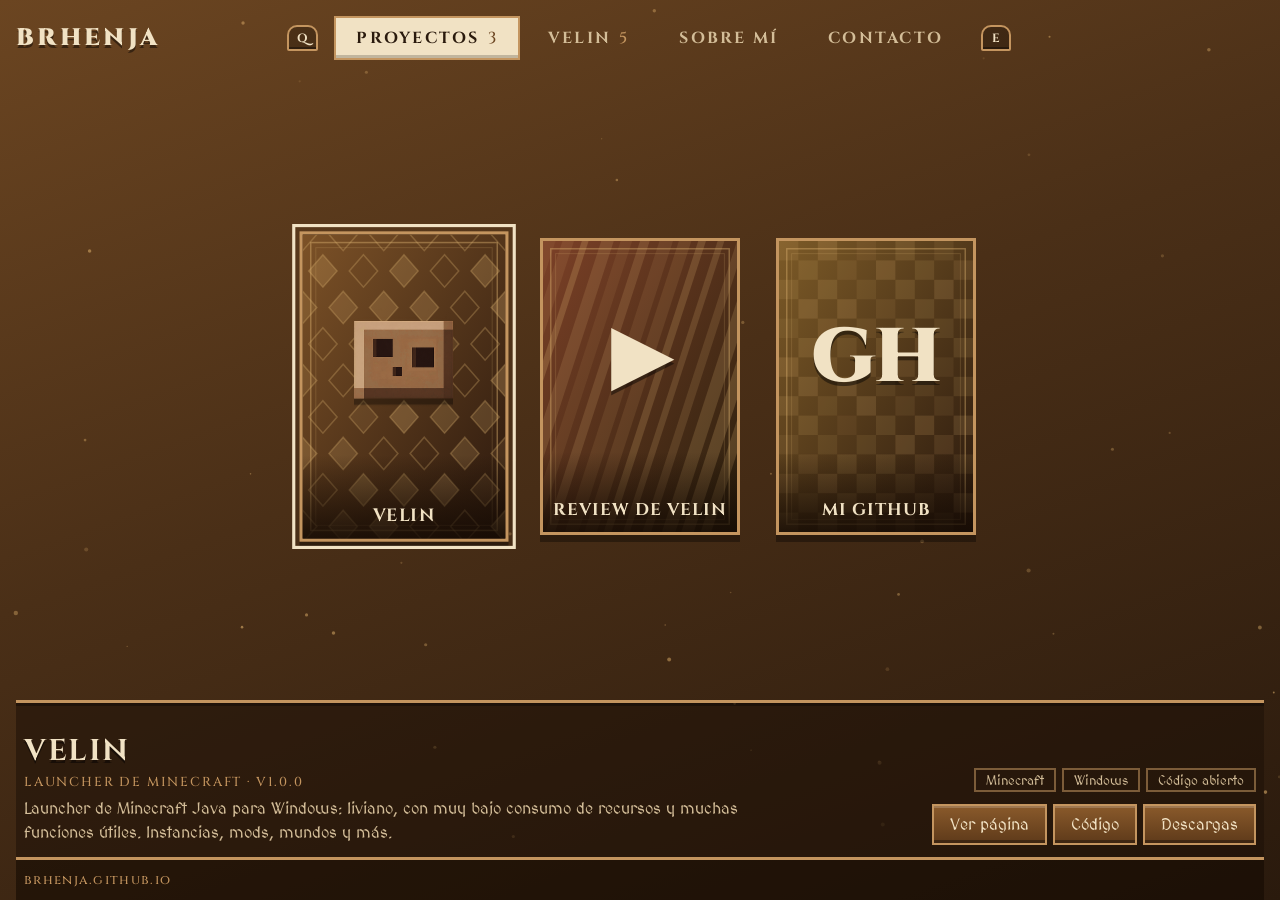
==== index.html @ 10979877 "Add files via upload" ====
<!DOCTYPE html>
<html lang="es">
<head>
<meta charset="UTF-8">
<meta name="viewport" content="width=device-width, initial-scale=1">
<title>Brhenja</title>
<meta name="description" content="Página de Brhenja, creador de Velin, un launcher de Minecraft para gestionar instancias, mods y mundos.">
<link rel="stylesheet" href="https://fonts.googleapis.com/css2?family=Cinzel:wght@500;700;900&family=MedievalSharp&display=swap">
<style>
/* Layout: launcher medieval. Categorías arriba, grilla de carátulas 2:3 al centro,
   franja de detalle del ítem elegido y barra de atajos abajo. Paleta marrón de Velin, un solo look. */
:root {
  --bg-dark: #2a1a0d;
  --bg-mid: #4a2f17;
  --bg-light: #6b4521;
  --tan: #c4955f;
  --cream: #f1e2c4;
  --dim: #d3bd98;
  --ink: rgba(30, 18, 8, .55);
  --display: "Cinzel", Georgia, serif;
  --body: "MedievalSharp", Georgia, serif;
  color-scheme: dark;
}
html, body { height: 100%; }
body {
  margin: 0; overflow: hidden;
  background: linear-gradient(160deg, var(--bg-light) 0%, var(--bg-mid) 45%, var(--bg-dark) 100%) fixed, var(--bg-dark);
  color: var(--cream); font: 17px/1.6 var(--body);
}
#dust { position: fixed; inset: 0; width: 100%; height: 100%; pointer-events: none; z-index: 0; }

#app {
  position: relative; z-index: 1; height: 100%;
  display: grid; grid-template-columns: minmax(0, 1fr); grid-template-rows: auto minmax(0, 1fr) auto auto;
  padding-left: max(16px, env(safe-area-inset-left, 0px));
  padding-right: max(16px, env(safe-area-inset-right, 0px));
}

/* ---------- Categorías ---------- */
.nav { display: flex; flex-wrap: wrap; align-items: center; gap: 8px 24px; padding-block: 12px; }
.brand { font: 900 24px/1 var(--display); letter-spacing: .14em; text-transform: uppercase; text-shadow: 0 3px 0 rgba(0, 0, 0, .45); white-space: nowrap; }
.center { flex: 1 1 auto; min-width: 0; display: flex; align-items: center; justify-content: center; gap: 12px; padding-right: 150px; }
.pills { display: flex; gap: 6px; overflow-x: auto; scrollbar-width: none; min-width: 0; padding: 4px; }
.pills::-webkit-scrollbar { display: none; }
.pill {
  appearance: none; border: 2px solid transparent; background: transparent; cursor: pointer; white-space: nowrap;
  font: 700 16px/1 var(--display); letter-spacing: .14em; text-transform: uppercase; color: var(--dim);
  padding: 12px 20px; transition: transform .12s ease-out, background .12s;
}
.pill .count { margin-left: 8px; color: var(--tan); font-weight: 500; }
.pill:hover { transform: scale(1.05); border-color: rgba(196, 149, 95, .5); }
.pill[aria-selected="true"] { background: var(--cream); color: var(--bg-dark); border-color: var(--tan); box-shadow: inset 0 -3px 0 rgba(0, 0, 0, .2); }
.pill[aria-selected="true"] .count { color: var(--bg-light); }
.pill:focus-visible { outline: 3px solid var(--cream); outline-offset: 2px; }

.keycap {
  display: inline-grid; place-items: center; min-width: 30px; height: 26px; padding: 0 8px;
  border: 2px solid var(--tan); background: rgba(0, 0, 0, .25); color: var(--cream);
  font: 700 12px/1 var(--display); cursor: pointer; box-shadow: inset 0 -2px 0 rgba(0, 0, 0, .35);
}
.keycap.shoulder { border-radius: 10px 10px 2px 2px; }
button.keycap:hover { background: rgba(196, 149, 95, .3); }

/* ---------- Escenario ---------- */
.stage { overflow: auto; min-height: 0; scrollbar-width: none; padding: 24px 8px 28px; display: grid; align-content: safe center; }
.stage::-webkit-scrollbar { display: none; }
.games { --cw: clamp(120px, calc((100vh - 340px) * .667), 200px); position: relative; display: grid; gap: 36px; justify-content: center; grid-template-columns: repeat(auto-fit, var(--cw)); }
.box {
  position: relative; display: block; aspect-ratio: 2 / 3; color: inherit; text-decoration: none; outline: none; cursor: pointer;
  border: 3px solid var(--tan); background: var(--bg-mid);
  box-shadow: inset 0 0 0 2px rgba(0, 0, 0, .3), 0 7px 0 rgba(0, 0, 0, .35); transition: transform .12s ease-out;
}
.box .art { position: absolute; inset: 0; overflow: hidden; }
.box .art svg { position: absolute; inset: 0; width: 100%; height: 100%; display: block; }
.box .glyph {
  position: absolute; inset: 0 0 56px; display: grid; place-items: center;
  font: 900 calc(var(--cw) * .38)/1 var(--display); color: var(--cream); text-shadow: 0 4px 0 rgba(0, 0, 0, .45);
}
.box .icon { position: absolute; left: 50%; top: 42%; width: 62%; transform: translate(-50%, -50%); image-rendering: pixelated; filter: drop-shadow(0 6px 0 rgba(0, 0, 0, .35)); }
.box .title {
  position: absolute; left: 0; right: 0; bottom: 0; padding: 48px 8px 12px; text-align: center;
  font: 700 17px/1.15 var(--display); letter-spacing: .06em; text-transform: uppercase; text-wrap: balance;
  background: linear-gradient(180deg, rgba(20, 10, 3, 0), rgba(20, 10, 3, .85));
}
.box.selected { transform: scale(1.045); z-index: 2; }
.box.selected::before {
  content: ""; position: absolute; inset: -10px; border: 3px solid var(--cream);
  pointer-events: none; animation: blink 1.1s ease-in-out infinite;
}
@keyframes blink { 50% { opacity: .3; } }

/* ---------- Detalle ---------- */
.spot {
  display: flex; flex-wrap: wrap; align-items: flex-end; justify-content: space-between; gap: 14px 28px;
  padding: 14px 8px 12px; border-top: 3px solid var(--tan); background: var(--ink); box-shadow: inset 0 3px 0 rgba(0, 0, 0, .3);
}
.spot .info { min-width: 0; flex: 1 1 380px; }
.spot h2 { margin: 0; font: 700 30px/1.05 var(--display); letter-spacing: .05em; text-transform: uppercase; text-shadow: 0 3px 0 rgba(0, 0, 0, .45); text-wrap: balance; }
.spot .meta { margin-top: 6px; font: 500 13px var(--display); letter-spacing: .14em; text-transform: uppercase; color: var(--tan); }
.spot p { margin: 6px 0 0; max-width: 66ch; color: var(--dim); font-size: 16px; line-height: 1.5; }
.spot .side { display: flex; flex-direction: column; align-items: flex-end; gap: 12px; min-width: 0; }
.chips, .actions { display: flex; flex-wrap: wrap; gap: 6px; justify-content: flex-end; }
.chip { font: 400 13px var(--body); padding: 2px 10px; border: 2px solid rgba(196, 149, 95, .55); color: var(--dim); }
.btn {
  display: inline-block; text-decoration: none; color: var(--cream); font: 400 16px/1.2 var(--body); padding: 9px 16px;
  border: 2px solid var(--tan); background: linear-gradient(180deg, #8a5a2b, #5e3a1a);
  box-shadow: inset 0 2px 0 rgba(255, 255, 255, .18), inset 0 -3px 0 rgba(0, 0, 0, .35); transition: transform .08s, background .15s;
}
.btn:hover { background: linear-gradient(180deg, #a06b35, #6e4521); }
.btn:active { transform: translateY(2px); }
.btn:focus-visible { outline: 3px solid var(--cream); outline-offset: 3px; }
@media (min-width: 701px) { .spot { min-height: 128px; } }

/* ---------- Atajos ---------- */
.bar {
  display: flex; align-items: center; justify-content: space-between; gap: 16px; flex-wrap: wrap;
  padding: 11px 8px; border-top: 3px solid var(--tan); background: rgba(20, 10, 3, .6); color: var(--dim); font: 400 14px var(--body);
}
.bar .url { font: 500 13px var(--display); letter-spacing: .1em; color: var(--tan); }
.hints { display: flex; flex-wrap: wrap; gap: 8px 22px; }
.hint { display: inline-flex; align-items: center; gap: 8px; }
@media (hover: none) { .hints { display: none; } }

/* ---------- Paneles de texto ---------- */
.doc { max-width: 700px; margin: 0 auto; padding: 4px 4px 24px; }
.doc h1 { position: relative; margin: 0 0 28px; padding-bottom: 14px; font: 900 clamp(38px, 7vw, 60px)/1 var(--display); letter-spacing: .05em; text-transform: uppercase; text-shadow: 0 3px 0 rgba(0, 0, 0, .45); text-wrap: balance; }
.doc h1::after { content: ""; position: absolute; left: 0; bottom: 0; width: 280px; max-width: 100%; height: 3px; background: linear-gradient(90deg, var(--tan), rgba(196, 149, 95, 0)); }
.doc h2 { margin: 34px 0 12px; font: 700 20px/1 var(--display); letter-spacing: .14em; text-transform: uppercase; color: var(--tan); }
.doc p { margin: 0 0 14px; color: var(--cream); max-width: 62ch; }
.doc .note { font-size: 15px; color: var(--dim); }
.now { display: grid; grid-template-columns: max-content 1fr; gap: 8px 22px; margin: 0; }
.now dt { font: 500 13px var(--display); letter-spacing: .1em; text-transform: uppercase; color: var(--tan); padding-top: 4px; }
.now dd { margin: 0; min-width: 0; }
.now a { color: var(--cream); }

.rows { display: grid; gap: 12px; }
.row {
  display: flex; align-items: center; gap: 18px; padding: 16px 20px; min-width: 0;
  border: 3px solid var(--tan); background: rgba(30, 18, 8, .45); box-shadow: inset 0 0 0 2px rgba(0, 0, 0, .3);
  color: inherit; text-decoration: none; transition: background .12s, transform .12s;
}
a.row:hover, a.row:focus-visible { background: rgba(196, 149, 95, .2); transform: translateX(4px); outline: none; }
.row .k { flex: 0 0 96px; font: 500 13px var(--display); letter-spacing: .1em; text-transform: uppercase; color: var(--tan); }
.row .v { flex: 1 1 auto; min-width: 0; overflow-wrap: anywhere; font: 400 22px/1.25 var(--body); color: var(--cream); }
.row a.v { text-decoration: underline; text-underline-offset: 4px; text-decoration-color: rgba(196, 149, 95, .6); }
.row .go { color: var(--tan); font: 700 16px var(--display); }
.copy { appearance: none; background: rgba(0, 0, 0, .25); border: 2px solid var(--tan); color: var(--cream); font: 400 14px var(--body); padding: 5px 12px; cursor: pointer; box-shadow: inset 0 -2px 0 rgba(0, 0, 0, .35); }
.copy:hover { background: rgba(196, 149, 95, .3); }

/* ---------- Arranque ---------- */
#boot { position: fixed; inset: 0; z-index: 50; display: grid; place-items: center; background: #1d1109; animation: boot-out .35s ease-out 1s forwards; }
#boot .logo { text-align: center; animation: logo-in .7s ease-out both; }
#boot .logo span { display: block; font: 900 clamp(38px, 9vw, 72px)/1 var(--display); letter-spacing: .2em; padding-left: .2em; text-transform: uppercase; text-shadow: 0 4px 0 rgba(0, 0, 0, .5); }
#boot .load { width: 220px; height: 4px; margin: 22px auto 0; background: rgba(0, 0, 0, .45); border: 1px solid rgba(196, 149, 95, .4); overflow: hidden; }
#boot .load i { display: block; height: 100%; width: 100%; background: var(--tan); transform-origin: left; animation: load .9s ease-in-out both; }
@keyframes boot-out { to { opacity: 0; visibility: hidden; pointer-events: none; } }
@keyframes logo-in { from { opacity: 0; transform: scale(.96); } }
@keyframes load { from { transform: scaleX(0); } }

@media (max-width: 860px) { .center { padding-right: 0; } }
@media (max-width: 700px) {
  .center { flex-basis: 100%; }
  .center .keycap { display: none; }
  .brand { font-size: 21px; }
  .pill { font-size: 14px; padding: 10px 14px; }
  .games { gap: 28px 22px; grid-template-columns: repeat(2, minmax(0, 1fr)); }
  .spot h2 { font-size: 30px; }
  .spot .side { align-items: flex-start; }
  .chips, .actions { justify-content: flex-start; }
  .row { flex-wrap: wrap; gap: 6px 14px; }
  .row .k { flex-basis: 100%; }
  .bar { justify-content: flex-start; }
}
@media (max-width: 700px) and (max-height: 720px) { .spot p { display: none; } }
@media (prefers-reduced-motion: reduce) {
  #boot { display: none; }
  .box.selected::before { animation: none; }
  .box, .pill, .row { transition: none; }
}
</style>

</head>
<body>
<div id="boot" aria-hidden="true">
  <div class="logo"><span>Brhenja</span><div class="load"><i></i></div></div>
</div>
<canvas id="dust" aria-hidden="true"></canvas>

<div id="app">
  <header class="nav">
    <div class="brand">Brhenja</div>
    <div class="center">
      <button class="keycap shoulder" id="prev" type="button" aria-label="Categoría anterior">Q</button>
      <div class="pills" id="pills" role="tablist" aria-label="Categorías"></div>
      <button class="keycap shoulder" id="next" type="button" aria-label="Categoría siguiente">E</button>
    </div>
  </header>

  <main class="stage" id="stage">
    <section id="panel-proyectos" role="tabpanel" aria-labelledby="tab-proyectos"><div class="games" id="games-proyectos"></div></section>
    <section id="panel-velin" role="tabpanel" aria-labelledby="tab-velin" hidden><div class="games" id="games-velin"></div></section>

    <section id="panel-sobre-mi" role="tabpanel" aria-labelledby="tab-sobre-mi" hidden>
      <div class="doc">
        <h1>Sobre mí</h1>
        <p>Soy Brhenja, suelo hacer proyectos relacionados con Minecraft y en general me gusta la optimización. También me gusta hacer videos, aunque actualmente solo tengo uno subido y es medio croto. Después voy a subir una review mejor de Velin.</p>
        <p>Mi proyecto más reciente es Velin, un launcher de Minecraft ligero. Estoy trabajando en agregar cuentas premium y también estoy empezando a hacer un mod de optimización para Minecraft Java.</p>
        <h2>Ahora</h2>
        <dl class="now">
          <dt>Proyecto actual</dt><dd>Velin, <a href="https://brhenja.github.io/Velin" target="_blank" rel="noopener">brhenja.github.io/Velin</a></dd>
          <dt>Plataforma</dt><dd>Windows 10 u 11 de 64 bits</dd>
          <dt>Idiomas</dt><dd>Español e inglés</dd>
          <dt>Próximamente</dt><dd>Actualizaciones de Velin y un mod de optimización</dd>
        </dl>
      </div>
    </section>

    <section id="panel-contacto" role="tabpanel" aria-labelledby="tab-contacto" hidden>
      <div class="doc">
        <h1>Contacto</h1>
        <div class="rows">
          <div class="row"><span class="k">Discord</span><span class="v">brhenja.</span><button class="copy" type="button" data-copy="brhenja.">Copiar</button></div>
          <div class="row"><span class="k">Gmail</span><a class="v" href="mailto:brhenja@gmail.com">brhenja@gmail.com</a><button class="copy" type="button" data-copy="brhenja@gmail.com">Copiar</button></div>
          <a class="row" href="https://github.com/Brhenja" target="_blank" rel="noopener"><span class="k">GitHub</span><span class="v">github.com/Brhenja</span><span class="go">↗</span></a>
        </div>
      </div>
    </section>
  </main>

  <section class="spot" id="spot" aria-live="polite">
    <div class="info">
      <h2 id="spot-title"></h2>
      <div class="meta" id="spot-meta"></div>
      <p id="spot-desc"></p>
    </div>
    <div class="side">
      <div class="chips" id="spot-chips"></div>
      <div class="actions" id="spot-actions"></div>
    </div>
  </section>

  <footer class="bar">
    <span class="url">brhenja.github.io</span>
  </footer>
</div>

<script>
(function () {
  var VELIN = "https://brhenja.github.io/Velin";
  var projects = [
    { name: "Velin", glyph: "V", icon: "icon.png", kind: "Launcher de Minecraft", year: "v1.0.0",
      desc: "Launcher de Minecraft Java para Windows: liviano, con muy bajo consumo de recursos y muchas funciones útiles. Instancias, mods, mundos y más.",
      tags: ["Minecraft", "Windows", "Código abierto"],
      links: [{ label: "Ver página", url: VELIN }, { label: "Código", url: "https://github.com/Brhenja/Velin" }, { label: "Descargas", url: "https://github.com/Brhenja/Velin/releases" }],
      a: 30, b: 22, motif: "lozenge", seed: 11 },
    { name: "Review de Velin", glyph: "▶", kind: "Video", year: "YouTube",
      desc: "Una review del launcher en video, para ver cómo funciona antes de instalarlo.",
      tags: ["Video"],
      links: [{ label: "Ver en YouTube", url: "https://www.youtube.com/watch?v=Q0_SXW16naQ" }],
      a: 18, b: 38, motif: "stripes", seed: 23 },
    { name: "Mi GitHub", glyph: "GH", kind: "Perfil", year: "Brhenja",
      desc: "Todos mis repositorios y proyectos, con el código fuente abierto.",
      tags: ["Código abierto"],
      links: [{ label: "Abrir perfil", url: "https://github.com/Brhenja" }],
      a: 36, b: 24, motif: "checker", seed: 37 }
  ];
  var funciones = [
    { name: "Instancias", glyph: "I", kind: "Funciones de Velin",
      desc: "Cada instancia tiene su propia carpeta: crear, duplicar, renombrar y eliminar. Exportá e importá .zip de Velin, .mrpack de Modrinth y .zip de CurseForge, y cambiá la versión o el loader conservando mundos, mods y configuración.",
      tags: ["Grupos", "Importar", "Exportar"], a: 28, b: 20, motif: "rings", seed: 101 },
    { name: "Loaders", glyph: "II", kind: "Funciones de Velin",
      desc: "Vanilla, Fabric, Forge, Quilt y NeoForge. La lista solo muestra versiones compatibles y elige por defecto la estable más nueva.",
      tags: ["Vanilla", "Fabric", "Forge", "Quilt", "NeoForge"], a: 22, b: 36, motif: "lozenge", seed: 103 },
    { name: "Java y lanzamiento", glyph: "III", kind: "Funciones de Velin",
      desc: "Java Temurin descargado automáticamente según la versión de Minecraft, flags de JVM tipo Aikar, RAM fija por instancia, consola en vivo y log de lanzamiento.",
      tags: ["Temurin", "Aikar", "Consola"], a: 34, b: 18, motif: "stripes", seed: 107 },
    { name: "Contenido", glyph: "IV", kind: "Funciones de Velin",
      desc: "Mods, modpacks, resource packs, shaders y datapacks desde Modrinth y CurseForge, con dependencias automáticas. Mundos con backup, servidores con estado en vivo y capturas de pantalla.",
      tags: ["Modrinth", "CurseForge", "Mundos"], a: 26, b: 40, motif: "checker", seed: 109 },
    { name: "Interfaz", glyph: "V", kind: "Funciones de Velin",
      desc: "Ventana propia sin bordes de Windows, temas personalizables en .json (Velin medieval y Flash), español e inglés y música de fondo opcional.",
      tags: ["Temas", "ES / EN"], a: 20, b: 32, motif: "rings", seed: 113 }
  ];
  funciones.forEach(function (f) { f.links = [{ label: "Ver en la página", url: VELIN + "#funciones" }]; });
  var cats = [
    { id: "proyectos", label: "Proyectos", items: projects },
    { id: "velin", label: "Velin", items: funciones },
    { id: "sobre-mi", label: "Sobre mí" },
    { id: "contacto", label: "Contacto" }
  ];

  function rng(s) { return function () { s |= 0; s = s + 0x6D2B79F5 | 0; var t = Math.imul(s ^ s >>> 15, 1 | s); t = t + Math.imul(t ^ t >>> 7, 61 | t) ^ t; return ((t ^ t >>> 14) >>> 0) / 4294967296; }; }
  function art(a, b, motif, seed) {
    var r = rng(seed), g = "", i, x, y;
    function c(h, l, al) { return "hsla(" + h + ",52%," + l + "%," + (al == null ? 1 : al) + ")"; }
    var gold = "hsla(36,58%,64%,";
    if (motif === "lozenge") { for (y = 0; y < 9; y++) for (x = 0; x < 6; x++) { var cx = x * 40 + (y % 2 ? 20 : 0), cy = y * 36; g += '<polygon points="' + cx + "," + (cy - 16) + " " + (cx + 14) + "," + cy + " " + cx + "," + (cy + 16) + " " + (cx - 14) + "," + cy + '" fill="' + (r() < .5 ? gold + (.1 + r() * .2).toFixed(2) + ")" : "none") + '" stroke="' + gold + '.3)" stroke-width="1.5"/>'; } }
    else if (motif === "checker") { for (y = 0; y < 15; y++) for (x = 0; x < 10; x++) if ((x + y) % 2 === 0) g += '<rect x="' + x * 20 + '" y="' + y * 20 + '" width="20" height="20" fill="' + gold + (.07 + r() * .1).toFixed(2) + ')"/>'; }
    else if (motif === "stripes") { for (i = -4; i < 14; i++) g += '<rect x="' + (i * 20) + '" y="0" width="' + (6 + r() * 8).toFixed(0) + '" height="300" fill="' + gold + (.08 + r() * .16).toFixed(2) + ')" transform="skewX(-18)"/>'; }
    else { for (i = 1; i <= 9; i++) g += '<circle cx="100" cy="120" r="' + i * 16 + '" fill="none" stroke="' + gold + (.1 + i * .035).toFixed(2) + ')" stroke-width="' + (1 + r() * 2).toFixed(1) + '"/>'; }
    var frame = '<rect x="8" y="8" width="184" height="284" fill="none" stroke="' + gold + '.45)" stroke-width="1.5"/><rect x="13" y="13" width="174" height="274" fill="none" stroke="' + gold + '.2)" stroke-width="1"/>';
    return '<svg viewBox="0 0 200 300" preserveAspectRatio="xMidYMid slice" aria-hidden="true"><defs><linearGradient id="g' + seed + '" x1="0" y1="0" x2="1" y2="1"><stop offset="0" stop-color="' + c(a, 32) + '"/><stop offset="1" stop-color="' + c(b, 11) + '"/></linearGradient></defs><rect width="200" height="300" fill="url(#g' + seed + ')"/>' + g + frame + "</svg>";
  }
  function esc(s) { return String(s).replace(/[&<>"]/g, function (m) { return { "&": "&amp;", "<": "&lt;", ">": "&gt;", '"': "&quot;" }[m]; }); }

  var $ = function (s) { return document.querySelector(s); };
  var pills = $("#pills"), spot = $("#spot"), stage = $("#stage");
  var state = { cat: 0, sel: { proyectos: 0, velin: 0 } };

  cats.forEach(function (c, i) {
    var b = document.createElement("button");
    b.className = "pill"; b.type = "button"; b.setAttribute("role", "tab");
    b.id = "tab-" + c.id; b.setAttribute("aria-controls", "panel-" + c.id);
    b.innerHTML = '<span class="label">' + c.label + "</span>" + (c.items ? '<span class="count">' + c.items.length + "</span>" : "");
    b.addEventListener("click", function () { setCat(i); });
    pills.appendChild(b);
  });

  function build(cat) {
    var host = $("#games-" + cat.id);
    cat.items.forEach(function (it, i) {
      var el = document.createElement("a");
      el.className = "box"; el.href = it.links[0].url; el.target = "_blank"; el.rel = "noopener";
      el.setAttribute("aria-label", it.name);
      el.innerHTML = '<div class="art">' + art(it.a, it.b, it.motif, it.seed) + '</div><div class="glyph">' + esc(it.glyph) + '</div><div class="title">' + esc(it.name) + "</div>";
      if (it.icon) {
        var im = new Image(); im.className = "icon"; im.alt = ""; im.src = it.icon;
        im.onload = function () { el.querySelector(".glyph").hidden = true; el.insertBefore(im, el.querySelector(".title")); };
      }
      el.addEventListener("mouseenter", function () { select(i, false); });
      el.addEventListener("focus", function () { if (state.sel[cat.id] !== i) select(i, false); });
      host.appendChild(el);
    });
  }
  cats.forEach(function (c) { if (c.items) build(c); });

  function boxes() { var c = cats[state.cat]; return c.items ? Array.prototype.slice.call($("#games-" + c.id).children) : []; }

  function updateSpot() {
    var c = cats[state.cat];
    if (!c.items) { spot.hidden = true; return; }
    spot.hidden = false;
    var it = c.items[state.sel[c.id]];
    $("#spot-title").textContent = it.name;
    $("#spot-meta").textContent = it.kind + (it.year ? " · " + it.year : "");
    $("#spot-desc").textContent = it.desc;
    $("#spot-chips").innerHTML = it.tags.map(function (t) { return '<span class="chip">' + esc(t) + "</span>"; }).join("");
    $("#spot-actions").innerHTML = it.links.map(function (l) { return '<a class="btn" href="' + esc(l.url) + '" target="_blank" rel="noopener">' + esc(l.label) + "</a>"; }).join("");
  }

  function select(i, scroll) {
    var c = cats[state.cat]; if (!c.items) return;
    var list = boxes(); i = Math.max(0, Math.min(list.length - 1, i));
    list.forEach(function (b, k) { b.classList.toggle("selected", k === i); });
    state.sel[c.id] = i;
    if (scroll) { list[i].focus({ preventScroll: true }); list[i].scrollIntoView({ block: "nearest", behavior: "smooth" }); }
    updateSpot();
  }

  function setCat(i) {
    i = (i + cats.length) % cats.length; state.cat = i;
    cats.forEach(function (c, k) {
      var on = k === i;
      $("#tab-" + c.id).setAttribute("aria-selected", on);
      $("#panel-" + c.id).hidden = !on;
    });
    stage.scrollTop = 0;
    if (cats[i].items) select(state.sel[cats[i].id] || 0, false); else updateSpot();
    var t = $("#tab-" + cats[i].id); if (t.scrollIntoView) t.scrollIntoView({ block: "nearest", inline: "center" });
    try { history.replaceState(null, "", "#" + cats[i].id); } catch (e) {}
  }

  function colsOf(list) { if (!list.length) return 1; var top = list[0].offsetTop, n = 0; for (var k = 0; k < list.length; k++) { if (list[k].offsetTop === top) n++; else break; } return n || 1; }

  document.addEventListener("keydown", function (e) {
    if (e.ctrlKey || e.metaKey || e.altKey) return;
    var k = e.key, tag = e.target && e.target.tagName;
    if (tag === "INPUT" || tag === "TEXTAREA") return;
    if (k === "q" || k === "Q") { setCat(state.cat - 1); return; }
    if (k === "e" || k === "E") { setCat(state.cat + 1); return; }
    if (k === "Escape") { setCat(0); select(0, true); return; }
    var list = boxes(); if (!list.length) return;
    var cur = state.sel[cats[state.cat].id], n = colsOf(list), next = null;
    if (k === "ArrowRight") next = cur + 1;
    else if (k === "ArrowLeft") next = cur - 1;
    else if (k === "ArrowDown") next = (cur + n < list.length) ? cur + n : (Math.floor(cur / n) < Math.floor((list.length - 1) / n) ? list.length - 1 : cur);
    else if (k === "ArrowUp") next = cur - n;
    else if (k === "Home") next = 0;
    else if (k === "End") next = list.length - 1;
    else if (k === "Enter" && (tag === "BODY" || (e.target.classList && e.target.classList.contains("box")))) { e.preventDefault(); list[cur].click(); return; }
    if (next != null) { e.preventDefault(); if (next >= 0 && next < list.length) select(next, true); }
  });

  $("#prev").addEventListener("click", function () { setCat(state.cat - 1); });
  $("#next").addEventListener("click", function () { setCat(state.cat + 1); });

  Array.prototype.forEach.call(document.querySelectorAll(".copy"), function (btn) {
    btn.addEventListener("click", function () {
      var text = btn.dataset.copy;
      function done(ok) { btn.textContent = ok ? "Copiado" : "Seleccionalo"; setTimeout(function () { btn.textContent = "Copiar"; }, 1600); }
      function sel() { var v = btn.parentNode.querySelector(".v"), r = document.createRange(); r.selectNodeContents(v); var s = getSelection(); s.removeAllRanges(); s.addRange(r); done(false); }
      try { navigator.clipboard.writeText(text).then(function () { done(true); }, sel); } catch (e) { sel(); }
    });
  });

  var start = 0, h = (location.hash || "").slice(1);
  cats.forEach(function (c, k) { if (c.id === h) start = k; });
  setCat(start);
  window.addEventListener("hashchange", function () { var h2 = location.hash.slice(1); cats.forEach(function (c, k) { if (c.id === h2 && k !== state.cat) setCat(k); }); });
  setTimeout(function () { var b = $("#boot"); if (b) b.remove(); }, 1500);

  /* Brasas flotantes de fondo */
  var cv = $("#dust"), ctx = cv.getContext("2d"), W, H, parts = [], reduce = matchMedia("(prefers-reduced-motion: reduce)").matches, raf;
  function size() { var dpr = Math.min(devicePixelRatio || 1, 2); W = innerWidth; H = innerHeight; cv.width = W * dpr; cv.height = H * dpr; ctx.setTransform(dpr, 0, 0, dpr, 0, 0); }
  function seed() { parts = []; var n = Math.round(Math.min(60, W * H / 20000)); for (var i = 0; i < n; i++) parts.push({ x: Math.random() * W, y: Math.random() * H, r: .6 + Math.random() * 1.6, v: .1 + Math.random() * .25, a: .12 + Math.random() * .4, p: Math.random() * 6 }); }
  function draw(t) {
    ctx.clearRect(0, 0, W, H);
    for (var i = 0; i < parts.length; i++) {
      var p = parts[i]; if (!reduce) { p.y -= p.v; p.x += Math.sin(t / 2500 + p.p) * .15; if (p.y < -4) { p.y = H + 4; p.x = Math.random() * W; } }
      ctx.beginPath(); ctx.arc(p.x, p.y, p.r, 0, 6.2832); ctx.fillStyle = "rgba(245,196,120," + p.a + ")"; ctx.fill();
    }
    if (!reduce) raf = requestAnimationFrame(draw);
  }
  size(); seed(); draw(0);
  addEventListener("resize", function () { size(); seed(); if (reduce) draw(0); });
  document.addEventListener("visibilitychange", function () { if (document.hidden) cancelAnimationFrame(raf); else if (!reduce) raf = requestAnimationFrame(draw); });
})();
</script>
</body>
</html>
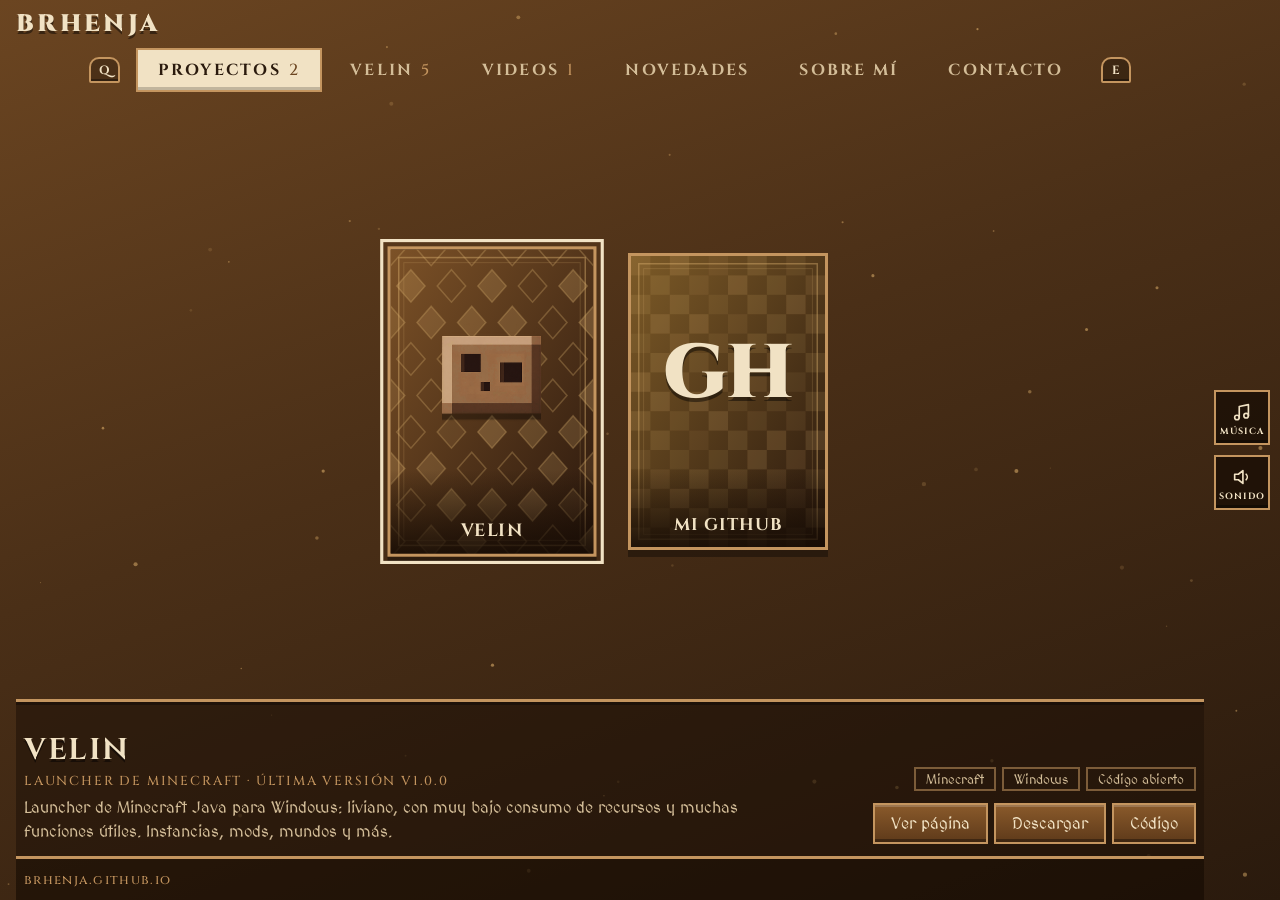
==== commit f919b1a7: "Add files via upload" ====
--- a/index.html
+++ b/index.html
@@ -4,7 +4,15 @@
 <meta charset="UTF-8">
 <meta name="viewport" content="width=device-width, initial-scale=1">
 <title>Brhenja</title>
-<meta name="description" content="Página de Brhenja, creador de Velin, un launcher de Minecraft para gestionar instancias, mods y mundos.">
+<meta name="description" content="Página personal de Brhenja: Velin, videos, novedades y contacto.">
+<link rel="icon" href="icon.png">
+<link rel="apple-touch-icon" href="icon.png">
+<meta property="og:type" content="website">
+<meta property="og:title" content="Brhenja">
+<meta property="og:description" content="Página personal de Brhenja: Velin, videos, novedades y contacto.">
+<meta property="og:url" content="https://brhenja.github.io/">
+<meta property="og:image" content="https://brhenja.github.io/icon.png">
+<meta name="twitter:card" content="summary">
 <link rel="stylesheet" href="https://fonts.googleapis.com/css2?family=Cinzel:wght@500;700;900&family=MedievalSharp&display=swap">
 <style>
 /* Layout: launcher medieval. Categorías arriba, grilla de carátulas 2:3 al centro,
@@ -177,118 +185,191 @@
   .box.selected::before { animation: none; }
   .box, .pill, .row { transition: none; }
 }
+
+[hidden] { display: none !important; }
+#app { padding-right: max(76px, calc(env(safe-area-inset-right, 0px) + 70px)); }
+.nav .center { padding-right: 0; }
+.bar .url { text-decoration: none; }
+.bar a.url:hover { color: var(--cream); text-decoration: underline; text-underline-offset: 4px; }
+
+.box .shot { position: absolute; left: 0; right: 0; top: 14%; width: 100%; height: 44%; object-fit: cover; background: #1a0f06; border-block: 2px solid rgba(196, 149, 95, .6); }
+.box.has-shot .glyph { inset: 14% 0 auto 0; height: 44%; font-size: calc(var(--cw) * .22); text-shadow: 0 3px 0 rgba(0, 0, 0, .65); }
+.box.has-shot .title { z-index: 1; }
+
+.toggles { position: fixed; right: max(10px, env(safe-area-inset-right, 0px)); top: 50%; transform: translateY(-50%); z-index: 6; display: flex; flex-direction: column; gap: 10px; }
+.tog {
+  appearance: none; display: grid; justify-items: center; gap: 4px; width: 56px; padding: 9px 0 7px;
+  border: 2px solid var(--tan); background: rgba(20, 10, 3, .7); color: var(--cream); cursor: pointer;
+  box-shadow: inset 0 -3px 0 rgba(0, 0, 0, .35); transition: background .12s, opacity .12s;
+}
+.tog svg { width: 22px; height: 22px; fill: none; stroke: currentColor; stroke-width: 1.8; stroke-linecap: round; stroke-linejoin: round; }
+.tog .lbl { font: 700 9px/1 var(--display); letter-spacing: .12em; text-transform: uppercase; }
+.tog .slash { display: none; stroke-width: 2.2; }
+.tog[aria-pressed="false"] { color: var(--dim); opacity: .65; }
+.tog[aria-pressed="false"] .slash { display: inline; }
+.tog:hover { background: rgba(196, 149, 95, .3); opacity: 1; }
+.tog:focus-visible { outline: 3px solid var(--cream); outline-offset: 2px; }
+
+.doc.wide { max-width: 900px; }
+.hero { display: flex; align-items: center; gap: 28px; flex-wrap: wrap; margin-bottom: 22px; }
+.hero-icon { width: 140px; height: auto; image-rendering: pixelated; filter: drop-shadow(0 8px 0 rgba(0, 0, 0, .35)); }
+.hero h1 { margin: 0; padding: 0; font-size: clamp(48px, 9vw, 84px); }
+.hero h1::after { display: none; }
+.by { margin-top: 8px; font: 700 18px var(--display); letter-spacing: .14em; color: var(--dim); }
+.btns { display: flex; flex-wrap: wrap; gap: 12px; margin: 4px 0 14px; }
+.btn.big { font-size: 18px; padding: 12px 22px; }
+.ver { margin: 0 0 8px; font: 500 14px var(--display); letter-spacing: .08em; color: var(--tan); }
+.ver b { color: var(--cream); }
+
+.log { display: grid; }
+.entry { display: grid; grid-template-columns: 150px minmax(0, 1fr); gap: 4px 22px; padding: 16px 0; border-top: 2px solid rgba(196, 149, 95, .35); }
+.entry:last-child { border-bottom: 2px solid rgba(196, 149, 95, .35); }
+.entry .when { font: 700 13px var(--display); letter-spacing: .12em; text-transform: uppercase; color: var(--tan); padding-top: 5px; }
+.entry h3 { margin: 0 0 4px; font: 700 20px/1.2 var(--display); letter-spacing: .04em; }
+.entry p { margin: 0; color: var(--dim); max-width: 60ch; }
+
+.features { display: grid; grid-template-columns: repeat(2, minmax(0, 1fr)); gap: 26px 40px; }
+.features h3 { margin: 0 0 8px; font: 700 18px var(--display); letter-spacing: .08em; text-transform: uppercase; color: var(--tan); }
+.features ul { margin: 0; padding-left: 1.1rem; font-size: 15px; line-height: 1.5; color: var(--cream); }
+.features li { margin-bottom: 4px; }
+.features li::marker { color: var(--tan); }
+
+.faq details { border-top: 2px solid rgba(196, 149, 95, .45); }
+.faq details:last-of-type { border-bottom: 2px solid rgba(196, 149, 95, .45); }
+.faq summary { cursor: pointer; list-style: none; padding: 14px 34px 14px 0; position: relative; color: var(--cream); }
+.faq summary::-webkit-details-marker { display: none; }
+.faq summary::after { content: "+"; position: absolute; right: 4px; top: 10px; font: 700 24px var(--display); color: var(--tan); }
+.faq details[open] summary::after { content: "\2212"; }
+.faq summary:focus-visible { outline: 3px solid var(--cream); outline-offset: 2px; }
+.faq details p { margin: 0 0 16px; color: var(--dim); }
+.faq a { color: var(--cream); }
+
+@media (max-width: 700px) {
+  #app { padding-right: max(60px, calc(env(safe-area-inset-right, 0px) + 54px)); }
+  .tog { width: 44px; padding: 7px 0 5px; }
+  .tog svg { width: 18px; height: 18px; }
+  .tog .lbl { display: none; }
+  .features { grid-template-columns: minmax(0, 1fr); }
+  .entry { grid-template-columns: minmax(0, 1fr); }
+  .hero-icon { width: 100px; }
+  .games { gap: 28px 18px; }
+  .stage { padding-left: 16px; padding-right: 8px; }
+}
 </style>
-
 </head>
 <body>
-<div id="boot" aria-hidden="true">
-  <div class="logo"><span>Brhenja</span><div class="load"><i></i></div></div>
-</div>
+<div id="boot" aria-hidden="true"><div class="logo"><span id="boot-name"></span><div class="load"><i></i></div></div></div>
 <canvas id="dust" aria-hidden="true"></canvas>
-
 <div id="app">
   <header class="nav">
-    <div class="brand">Brhenja</div>
+    <div class="brand"></div>
     <div class="center">
       <button class="keycap shoulder" id="prev" type="button" aria-label="Categoría anterior">Q</button>
       <div class="pills" id="pills" role="tablist" aria-label="Categorías"></div>
       <button class="keycap shoulder" id="next" type="button" aria-label="Categoría siguiente">E</button>
     </div>
   </header>
-
-  <main class="stage" id="stage">
-    <section id="panel-proyectos" role="tabpanel" aria-labelledby="tab-proyectos"><div class="games" id="games-proyectos"></div></section>
-    <section id="panel-velin" role="tabpanel" aria-labelledby="tab-velin" hidden><div class="games" id="games-velin"></div></section>
-
-    <section id="panel-sobre-mi" role="tabpanel" aria-labelledby="tab-sobre-mi" hidden>
-      <div class="doc">
-        <h1>Sobre mí</h1>
-        <p>Soy Brhenja, suelo hacer proyectos relacionados con Minecraft y en general me gusta la optimización. También me gusta hacer videos, aunque actualmente solo tengo uno subido y es medio croto. Después voy a subir una review mejor de Velin.</p>
-        <p>Mi proyecto más reciente es Velin, un launcher de Minecraft ligero. Estoy trabajando en agregar cuentas premium y también estoy empezando a hacer un mod de optimización para Minecraft Java.</p>
-        <h2>Ahora</h2>
-        <dl class="now">
-          <dt>Proyecto actual</dt><dd>Velin, <a href="https://brhenja.github.io/Velin" target="_blank" rel="noopener">brhenja.github.io/Velin</a></dd>
-          <dt>Plataforma</dt><dd>Windows 10 u 11 de 64 bits</dd>
-          <dt>Idiomas</dt><dd>Español e inglés</dd>
-          <dt>Próximamente</dt><dd>Actualizaciones de Velin y un mod de optimización</dd>
-        </dl>
-      </div>
-    </section>
-
-    <section id="panel-contacto" role="tabpanel" aria-labelledby="tab-contacto" hidden>
-      <div class="doc">
-        <h1>Contacto</h1>
-        <div class="rows">
-          <div class="row"><span class="k">Discord</span><span class="v">brhenja.</span><button class="copy" type="button" data-copy="brhenja.">Copiar</button></div>
-          <div class="row"><span class="k">Gmail</span><a class="v" href="mailto:brhenja@gmail.com">brhenja@gmail.com</a><button class="copy" type="button" data-copy="brhenja@gmail.com">Copiar</button></div>
-          <a class="row" href="https://github.com/Brhenja" target="_blank" rel="noopener"><span class="k">GitHub</span><span class="v">github.com/Brhenja</span><span class="go">↗</span></a>
-        </div>
-      </div>
-    </section>
-  </main>
-
+  <main class="stage" id="stage"></main>
   <section class="spot" id="spot" aria-live="polite">
-    <div class="info">
-      <h2 id="spot-title"></h2>
-      <div class="meta" id="spot-meta"></div>
-      <p id="spot-desc"></p>
-    </div>
-    <div class="side">
-      <div class="chips" id="spot-chips"></div>
-      <div class="actions" id="spot-actions"></div>
-    </div>
+    <div class="info"><h2 id="spot-title"></h2><div class="meta" id="spot-meta"></div><p id="spot-desc"></p></div>
+    <div class="side"><div class="chips" id="spot-chips"></div><div class="actions" id="spot-actions"></div></div>
   </section>
-
-  <footer class="bar">
-    <span class="url">brhenja.github.io</span>
-  </footer>
+  <footer class="bar"><span class="bar-left"></span></footer>
 </div>
-
+<div class="toggles" role="group" aria-label="Sonido">
+  <button class="tog" id="tog-music" type="button" aria-pressed="true" aria-label="Música de fondo" title="Música de fondo">
+    <svg viewBox="0 0 24 24" aria-hidden="true"><path d="M9 18V6l10-2v12"/><circle cx="6.5" cy="18" r="2.5"/><circle cx="16.5" cy="16" r="2.5"/><path class="slash" d="M3 3l18 18"/></svg><span class="lbl">Música</span>
+  </button>
+  <button class="tog" id="tog-sfx" type="button" aria-pressed="true" aria-label="Sonido de click" title="Sonido de click">
+    <svg viewBox="0 0 24 24" aria-hidden="true"><path d="M4 9v6h4l5 4V5L8 9H4z"/><path d="M16.5 9c1.6 1.6 1.6 4.4 0 6"/><path class="slash" d="M3 3l18 18"/></svg><span class="lbl">Sonido</span>
+  </button>
+</div>
+
+<script>var ASSETS={};function A(p){return ASSETS[p]||p;}</script>
+<script>
+var VELIN = "https://brhenja.github.io/Velin";
+var CHANNEL_URL = ""; // Pegá acá el link de tu canal de YouTube para mostrar el botón "Mi canal"
+var videoLinks = [{ label: "Ver en YouTube", url: "https://www.youtube.com/watch?v=Q0_SXW16naQ" }];
+if (CHANNEL_URL) videoLinks.push({ label: "Mi canal", url: CHANNEL_URL });
+
+window.DECK = {
+  brand: "Brhenja",
+  barLeft: '<span class="url">brhenja.github.io</span>',
+  audio: { music: A("audio/bgmusic.mp3"), click: A("audio/click.wav") },
+  aliases: { novedades: "novedades" },
+  cats: [
+    { id: "proyectos", label: "Proyectos", type: "grid", items: [
+      { name: "Velin", glyph: "V", icon: A("icon.png"), live: true, kind: "Launcher de Minecraft", year: "Última versión v1.0.0",
+        desc: "Launcher de Minecraft Java para Windows: liviano, con muy bajo consumo de recursos y muchas funciones útiles. Instancias, mods, mundos y más.",
+        tags: ["Minecraft", "Windows", "Código abierto"],
+        links: [{ label: "Ver página", url: VELIN }, { label: "Descargar", url: "https://github.com/Brhenja/Velin/releases/download/v1.0.0/VelinSetup-1.0.0.exe", dl: "exe" }, { label: "Código", url: "https://github.com/Brhenja/Velin" }],
+        a: 30, b: 22, motif: "lozenge", seed: 11 },
+      { name: "Mi GitHub", glyph: "GH", kind: "Perfil", year: "Brhenja",
+        desc: "Todos mis repositorios y proyectos, con el código fuente abierto.",
+        tags: ["Código abierto"],
+        links: [{ label: "Abrir perfil", url: "https://github.com/Brhenja" }],
+        a: 36, b: 24, motif: "checker", seed: 37 }
+    ] },
+    { id: "velin", label: "Velin", type: "grid", items: [
+      { name: "Instancias", glyph: "I", kind: "Funciones de Velin",
+        desc: "Cada instancia tiene su propia carpeta: crear, duplicar, renombrar y eliminar. Exportá e importá .zip de Velin, .mrpack de Modrinth y .zip de CurseForge, y cambiá la versión o el loader conservando mundos, mods y configuración.",
+        tags: ["Grupos", "Importar", "Exportar"], a: 28, b: 20, motif: "rings", seed: 101 },
+      { name: "Loaders", glyph: "II", kind: "Funciones de Velin",
+        desc: "Vanilla, Fabric, Forge, Quilt y NeoForge. La lista solo muestra versiones compatibles y elige por defecto la estable más nueva.",
+        tags: ["Vanilla", "Fabric", "Forge", "Quilt", "NeoForge"], a: 22, b: 36, motif: "lozenge", seed: 103 },
+      { name: "Java y lanzamiento", glyph: "III", kind: "Funciones de Velin",
+        desc: "Java Temurin descargado automáticamente según la versión de Minecraft, flags de JVM tipo Aikar, RAM fija por instancia, consola en vivo y log de lanzamiento.",
+        tags: ["Temurin", "Aikar", "Consola"], a: 34, b: 18, motif: "stripes", seed: 107 },
+      { name: "Contenido", glyph: "IV", kind: "Funciones de Velin",
+        desc: "Mods, modpacks, resource packs, shaders y datapacks desde Modrinth y CurseForge, con dependencias automáticas. Mundos con backup, servidores con estado en vivo y capturas de pantalla.",
+        tags: ["Modrinth", "CurseForge", "Mundos"], a: 26, b: 40, motif: "checker", seed: 109 },
+      { name: "Interfaz", glyph: "V", kind: "Funciones de Velin",
+        desc: "Ventana propia sin bordes de Windows, temas personalizables en .json (Velin medieval y Flash), español e inglés y música de fondo opcional.",
+        tags: ["Temas", "ES / EN"], a: 20, b: 32, motif: "rings", seed: 113 }
+    ].map(function (f) { f.links = [{ label: "Ver en la página", url: VELIN + "#funciones" }]; return f; }) },
+    { id: "videos", label: "Videos", type: "grid", items: [
+      { name: "Review de Velin", glyph: "▶", keepGlyph: true, img: "https://i.ytimg.com/vi/Q0_SXW16naQ/hqdefault.jpg", kind: "Video", year: "YouTube",
+        desc: "Mi primer video: una review de Velin. Más adelante voy a subir una mejor.",
+        tags: ["Velin", "Review"], links: videoLinks, a: 18, b: 38, motif: "stripes", seed: 23 }
+    ] },
+    { id: "novedades", label: "Novedades", html:
+      '<div class="doc"><h1>Novedades</h1><div class="log">' +
+      '<article class="entry"><div class="when">En curso</div><div><h3>Cuentas premium en Velin</h3><p>Estoy trabajando en agregar cuentas premium al launcher.</p></div></article>' +
+      '<article class="entry"><div class="when">En curso</div><div><h3>Mod de optimización para Minecraft Java</h3><p>Estoy empezando a hacerlo. Cuando tenga algo para probar lo publico acá.</p></div></article>' +
+      '<article class="entry"><div class="when">Próximamente</div><div><h3>Una review mejor de Velin</h3><p>Voy a subir un video nuevo para reemplazar al primero.</p></div></article>' +
+      '<article class="entry"><div class="when"><span data-reldate>Publicada</span></div><div><h3>Velin <span data-ver>v1.0.0</span></h3><p>Instancias, loaders (Fabric, Forge, Quilt y NeoForge), Java automático, mods y modpacks de Modrinth y CurseForge, mundos, servidores y temas.</p></div></article>' +
+      '<article class="entry"><div class="when">Publicado</div><div><h3>Mi primer video</h3><p>Una review de Velin, hecha sin muchas vueltas.</p></div></article>' +
+      '</div></div>' },
+    { id: "sobre-mi", label: "Sobre mí", html:
+      '<div class="doc"><h1>Sobre mí</h1>' +
+      '<p>Soy Brhenja, suelo hacer proyectos relacionados con Minecraft y en general me gusta la optimización. También me gusta hacer videos, aunque actualmente solo tengo uno subido y es medio croto. Después voy a subir una review mejor de Velin.</p>' +
+      '<p>Mi proyecto más reciente es Velin, un launcher de Minecraft ligero. Estoy trabajando en agregar cuentas premium y también estoy empezando a hacer un mod de optimización para Minecraft Java.</p>' +
+      '<h2>Ahora</h2><dl class="now">' +
+      '<dt>Proyecto actual</dt><dd>Velin, <a href="' + VELIN + '" target="_blank" rel="noopener">brhenja.github.io/Velin</a></dd>' +
+      '<dt>Plataforma</dt><dd>Windows 10 u 11 de 64 bits</dd>' +
+      '<dt>Idiomas</dt><dd>Español e inglés</dd>' +
+      '<dt>Próximamente</dt><dd>Actualizaciones de Velin y un mod de optimización</dd></dl></div>' },
+    { id: "contacto", label: "Contacto", html:
+      '<div class="doc"><h1>Contacto</h1><div class="rows">' +
+      '<div class="row"><span class="k">Discord</span><span class="v">brhenja.</span><button class="copy" type="button" data-copy="brhenja.">Copiar</button></div>' +
+      '<div class="row"><span class="k">Gmail</span><a class="v" href="mailto:brhenja@gmail.com">brhenja@gmail.com</a><button class="copy" type="button" data-copy="brhenja@gmail.com">Copiar</button></div>' +
+      '<a class="row" href="https://github.com/Brhenja" target="_blank" rel="noopener"><span class="k">GitHub</span><span class="v">github.com/Brhenja</span><span class="go">↗</span></a>' +
+      '</div></div>' }
+  ]
+};
+
+</script>
 <script>
 (function () {
-  var VELIN = "https://brhenja.github.io/Velin";
-  var projects = [
-    { name: "Velin", glyph: "V", icon: "icon.png", kind: "Launcher de Minecraft", year: "v1.0.0",
-      desc: "Launcher de Minecraft Java para Windows: liviano, con muy bajo consumo de recursos y muchas funciones útiles. Instancias, mods, mundos y más.",
-      tags: ["Minecraft", "Windows", "Código abierto"],
-      links: [{ label: "Ver página", url: VELIN }, { label: "Código", url: "https://github.com/Brhenja/Velin" }, { label: "Descargas", url: "https://github.com/Brhenja/Velin/releases" }],
-      a: 30, b: 22, motif: "lozenge", seed: 11 },
-    { name: "Review de Velin", glyph: "▶", kind: "Video", year: "YouTube",
-      desc: "Una review del launcher en video, para ver cómo funciona antes de instalarlo.",
-      tags: ["Video"],
-      links: [{ label: "Ver en YouTube", url: "https://www.youtube.com/watch?v=Q0_SXW16naQ" }],
-      a: 18, b: 38, motif: "stripes", seed: 23 },
-    { name: "Mi GitHub", glyph: "GH", kind: "Perfil", year: "Brhenja",
-      desc: "Todos mis repositorios y proyectos, con el código fuente abierto.",
-      tags: ["Código abierto"],
-      links: [{ label: "Abrir perfil", url: "https://github.com/Brhenja" }],
-      a: 36, b: 24, motif: "checker", seed: 37 }
-  ];
-  var funciones = [
-    { name: "Instancias", glyph: "I", kind: "Funciones de Velin",
-      desc: "Cada instancia tiene su propia carpeta: crear, duplicar, renombrar y eliminar. Exportá e importá .zip de Velin, .mrpack de Modrinth y .zip de CurseForge, y cambiá la versión o el loader conservando mundos, mods y configuración.",
-      tags: ["Grupos", "Importar", "Exportar"], a: 28, b: 20, motif: "rings", seed: 101 },
-    { name: "Loaders", glyph: "II", kind: "Funciones de Velin",
-      desc: "Vanilla, Fabric, Forge, Quilt y NeoForge. La lista solo muestra versiones compatibles y elige por defecto la estable más nueva.",
-      tags: ["Vanilla", "Fabric", "Forge", "Quilt", "NeoForge"], a: 22, b: 36, motif: "lozenge", seed: 103 },
-    { name: "Java y lanzamiento", glyph: "III", kind: "Funciones de Velin",
-      desc: "Java Temurin descargado automáticamente según la versión de Minecraft, flags de JVM tipo Aikar, RAM fija por instancia, consola en vivo y log de lanzamiento.",
-      tags: ["Temurin", "Aikar", "Consola"], a: 34, b: 18, motif: "stripes", seed: 107 },
-    { name: "Contenido", glyph: "IV", kind: "Funciones de Velin",
-      desc: "Mods, modpacks, resource packs, shaders y datapacks desde Modrinth y CurseForge, con dependencias automáticas. Mundos con backup, servidores con estado en vivo y capturas de pantalla.",
-      tags: ["Modrinth", "CurseForge", "Mundos"], a: 26, b: 40, motif: "checker", seed: 109 },
-    { name: "Interfaz", glyph: "V", kind: "Funciones de Velin",
-      desc: "Ventana propia sin bordes de Windows, temas personalizables en .json (Velin medieval y Flash), español e inglés y música de fondo opcional.",
-      tags: ["Temas", "ES / EN"], a: 20, b: 32, motif: "rings", seed: 113 }
-  ];
-  funciones.forEach(function (f) { f.links = [{ label: "Ver en la página", url: VELIN + "#funciones" }]; });
-  var cats = [
-    { id: "proyectos", label: "Proyectos", items: projects },
-    { id: "velin", label: "Velin", items: funciones },
-    { id: "sobre-mi", label: "Sobre mí" },
-    { id: "contacto", label: "Contacto" }
-  ];
-
+  var C = window.DECK, $ = function (s) { return document.querySelector(s); };
+  var cats = C.cats;
+  var state = { cat: 0, sel: {} };
+
+  function esc(s) { return String(s).replace(/[&<>"]/g, function (m) { return { "&": "&amp;", "<": "&lt;", ">": "&gt;", '"': "&quot;" }[m]; }); }
+  function lsGet(k) { try { return localStorage.getItem(k); } catch (e) { return null; } }
+  function lsSet(k, v) { try { localStorage.setItem(k, v); } catch (e) {} }
+
+  /* ---------- Arte de las carátulas ---------- */
   function rng(s) { return function () { s |= 0; s = s + 0x6D2B79F5 | 0; var t = Math.imul(s ^ s >>> 15, 1 | s); t = t + Math.imul(t ^ t >>> 7, 61 | t) ^ t; return ((t ^ t >>> 14) >>> 0) / 4294967296; }; }
   function art(a, b, motif, seed) {
     var r = rng(seed), g = "", i, x, y;
@@ -301,34 +382,76 @@
     var frame = '<rect x="8" y="8" width="184" height="284" fill="none" stroke="' + gold + '.45)" stroke-width="1.5"/><rect x="13" y="13" width="174" height="274" fill="none" stroke="' + gold + '.2)" stroke-width="1"/>';
     return '<svg viewBox="0 0 200 300" preserveAspectRatio="xMidYMid slice" aria-hidden="true"><defs><linearGradient id="g' + seed + '" x1="0" y1="0" x2="1" y2="1"><stop offset="0" stop-color="' + c(a, 32) + '"/><stop offset="1" stop-color="' + c(b, 11) + '"/></linearGradient></defs><rect width="200" height="300" fill="url(#g' + seed + ')"/>' + g + frame + "</svg>";
   }
-  function esc(s) { return String(s).replace(/[&<>"]/g, function (m) { return { "&": "&amp;", "<": "&lt;", ">": "&gt;", '"': "&quot;" }[m]; }); }
-
-  var $ = function (s) { return document.querySelector(s); };
+
+  /* ---------- Sonido y música ---------- */
+  var prefs = { music: lsGet("deck-music") !== "0", sfx: lsGet("deck-sfx") !== "0" };
+  var music = null, click = null, gesture = false, lastClick = 0;
+  if (C.audio && C.audio.music) { music = new Audio(C.audio.music); music.loop = true; music.volume = .28; music.preload = "none"; }
+  if (C.audio && C.audio.click) { click = new Audio(C.audio.click); click.preload = "auto"; }
+  function playMusic() { if (music && prefs.music && gesture && music.paused) { var p = music.play(); if (p && p.catch) p.catch(function () {}); } }
+  function sfx() {
+    if (!prefs.sfx || !click) return;
+    var n = Date.now(); if (n - lastClick < 50) return; lastClick = n;
+    var a = click.cloneNode(); a.volume = .5; var p = a.play(); if (p && p.catch) p.catch(function () {});
+  }
+  function syncToggles() {
+    $("#tog-music").setAttribute("aria-pressed", prefs.music ? "true" : "false");
+    $("#tog-sfx").setAttribute("aria-pressed", prefs.sfx ? "true" : "false");
+  }
+  ["pointerdown", "keydown", "touchend"].forEach(function (ev) { addEventListener(ev, function () { gesture = true; playMusic(); }, { passive: true }); });
+  $("#tog-music").addEventListener("click", function () {
+    prefs.music = !prefs.music; lsSet("deck-music", prefs.music ? "1" : "0"); syncToggles(); gesture = true;
+    if (!music) return;
+    if (prefs.music) playMusic(); else music.pause();
+    sfx();
+  });
+  $("#tog-sfx").addEventListener("click", function () {
+    prefs.sfx = !prefs.sfx; lsSet("deck-sfx", prefs.sfx ? "1" : "0"); syncToggles(); sfx();
+  });
+  document.addEventListener("visibilitychange", function () { if (!music) return; if (document.hidden) music.pause(); else playMusic(); });
+  syncToggles();
+
+  /* ---------- Estructura ---------- */
   var pills = $("#pills"), spot = $("#spot"), stage = $("#stage");
-  var state = { cat: 0, sel: { proyectos: 0, velin: 0 } };
+  $(".brand").textContent = C.brand;
+  $("#boot-name").textContent = C.brand;
+  $(".bar-left").innerHTML = C.barLeft || "";
 
   cats.forEach(function (c, i) {
     var b = document.createElement("button");
     b.className = "pill"; b.type = "button"; b.setAttribute("role", "tab");
     b.id = "tab-" + c.id; b.setAttribute("aria-controls", "panel-" + c.id);
-    b.innerHTML = '<span class="label">' + c.label + "</span>" + (c.items ? '<span class="count">' + c.items.length + "</span>" : "");
-    b.addEventListener("click", function () { setCat(i); });
+    b.innerHTML = '<span class="label">' + esc(c.label) + "</span>" + (c.items ? '<span class="count">' + c.items.length + "</span>" : "");
+    b.addEventListener("click", function () { setCat(i); sfx(); });
     pills.appendChild(b);
+
+    var sec = document.createElement("section");
+    sec.id = "panel-" + c.id; sec.setAttribute("role", "tabpanel"); sec.setAttribute("aria-labelledby", "tab-" + c.id); sec.hidden = true;
+    if (c.items) { sec.innerHTML = '<div class="games" id="games-' + c.id + '"></div>'; state.sel[c.id] = 0; }
+    else sec.innerHTML = c.html;
+    stage.appendChild(sec);
   });
 
   function build(cat) {
     var host = $("#games-" + cat.id);
     cat.items.forEach(function (it, i) {
-      var el = document.createElement("a");
-      el.className = "box"; el.href = it.links[0].url; el.target = "_blank"; el.rel = "noopener";
+      var links = it.links || [], el = document.createElement(links.length ? "a" : "div");
+      el.className = "box"; el.tabIndex = 0;
+      if (links.length) { el.href = links[0].url; el.target = "_blank"; el.rel = "noopener"; }
       el.setAttribute("aria-label", it.name);
       el.innerHTML = '<div class="art">' + art(it.a, it.b, it.motif, it.seed) + '</div><div class="glyph">' + esc(it.glyph) + '</div><div class="title">' + esc(it.name) + "</div>";
+      var glyph = el.querySelector(".glyph"), title = el.querySelector(".title");
       if (it.icon) {
         var im = new Image(); im.className = "icon"; im.alt = ""; im.src = it.icon;
-        im.onload = function () { el.querySelector(".glyph").hidden = true; el.insertBefore(im, el.querySelector(".title")); };
+        im.onload = function () { glyph.hidden = true; el.insertBefore(im, title); };
       }
-      el.addEventListener("mouseenter", function () { select(i, false); });
-      el.addEventListener("focus", function () { if (state.sel[cat.id] !== i) select(i, false); });
+      if (it.img) {
+        var sh = new Image(); sh.className = "shot"; sh.alt = ""; sh.src = it.img;
+        sh.onload = function () { el.classList.add("has-shot"); if (!it.keepGlyph) glyph.hidden = true; el.insertBefore(sh, glyph); };
+      }
+      el.addEventListener("mouseenter", function () { select(cat, i, false); });
+      el.addEventListener("focus", function () { if (state.sel[cat.id] !== i) select(cat, i, false); });
+      el.addEventListener("click", sfx);
       host.appendChild(el);
     });
   }
@@ -344,15 +467,15 @@
     $("#spot-title").textContent = it.name;
     $("#spot-meta").textContent = it.kind + (it.year ? " · " + it.year : "");
     $("#spot-desc").textContent = it.desc;
-    $("#spot-chips").innerHTML = it.tags.map(function (t) { return '<span class="chip">' + esc(t) + "</span>"; }).join("");
-    $("#spot-actions").innerHTML = it.links.map(function (l) { return '<a class="btn" href="' + esc(l.url) + '" target="_blank" rel="noopener">' + esc(l.label) + "</a>"; }).join("");
-  }
-
-  function select(i, scroll) {
-    var c = cats[state.cat]; if (!c.items) return;
+    $("#spot-chips").innerHTML = (it.tags || []).map(function (t) { return '<span class="chip">' + esc(t) + "</span>"; }).join("");
+    $("#spot-actions").innerHTML = (it.links || []).map(function (l) { return '<a class="btn" href="' + esc(l.url) + '" target="_blank" rel="noopener">' + esc(l.label) + "</a>"; }).join("");
+  }
+
+  function select(cat, i, scroll) {
+    if (cats[state.cat] !== cat) return;
     var list = boxes(); i = Math.max(0, Math.min(list.length - 1, i));
     list.forEach(function (b, k) { b.classList.toggle("selected", k === i); });
-    state.sel[c.id] = i;
+    state.sel[cat.id] = i;
     if (scroll) { list[i].focus({ preventScroll: true }); list[i].scrollIntoView({ block: "nearest", behavior: "smooth" }); }
     updateSpot();
   }
@@ -361,11 +484,11 @@
     i = (i + cats.length) % cats.length; state.cat = i;
     cats.forEach(function (c, k) {
       var on = k === i;
-      $("#tab-" + c.id).setAttribute("aria-selected", on);
+      $("#tab-" + c.id).setAttribute("aria-selected", on ? "true" : "false");
       $("#panel-" + c.id).hidden = !on;
     });
     stage.scrollTop = 0;
-    if (cats[i].items) select(state.sel[cats[i].id] || 0, false); else updateSpot();
+    if (cats[i].items) select(cats[i], state.sel[cats[i].id] || 0, false); else updateSpot();
     var t = $("#tab-" + cats[i].id); if (t.scrollIntoView) t.scrollIntoView({ block: "nearest", inline: "center" });
     try { history.replaceState(null, "", "#" + cats[i].id); } catch (e) {}
   }
@@ -375,12 +498,12 @@
   document.addEventListener("keydown", function (e) {
     if (e.ctrlKey || e.metaKey || e.altKey) return;
     var k = e.key, tag = e.target && e.target.tagName;
-    if (tag === "INPUT" || tag === "TEXTAREA") return;
-    if (k === "q" || k === "Q") { setCat(state.cat - 1); return; }
-    if (k === "e" || k === "E") { setCat(state.cat + 1); return; }
-    if (k === "Escape") { setCat(0); select(0, true); return; }
-    var list = boxes(); if (!list.length) return;
-    var cur = state.sel[cats[state.cat].id], n = colsOf(list), next = null;
+    if (tag === "INPUT" || tag === "TEXTAREA" || tag === "SUMMARY") return;
+    if (k === "q" || k === "Q") { setCat(state.cat - 1); sfx(); return; }
+    if (k === "e" || k === "E") { setCat(state.cat + 1); sfx(); return; }
+    if (k === "Escape") { setCat(0); if (cats[0].items) select(cats[0], 0, true); sfx(); return; }
+    var cat = cats[state.cat], list = boxes(); if (!list.length) return;
+    var cur = state.sel[cat.id], n = colsOf(list), next = null;
     if (k === "ArrowRight") next = cur + 1;
     else if (k === "ArrowLeft") next = cur - 1;
     else if (k === "ArrowDown") next = (cur + n < list.length) ? cur + n : (Math.floor(cur / n) < Math.floor((list.length - 1) / n) ? list.length - 1 : cur);
@@ -388,31 +511,60 @@
     else if (k === "Home") next = 0;
     else if (k === "End") next = list.length - 1;
     else if (k === "Enter" && (tag === "BODY" || (e.target.classList && e.target.classList.contains("box")))) { e.preventDefault(); list[cur].click(); return; }
-    if (next != null) { e.preventDefault(); if (next >= 0 && next < list.length) select(next, true); }
+    if (next != null) { e.preventDefault(); if (next >= 0 && next < list.length && next !== cur) { select(cat, next, true); sfx(); } }
   });
 
-  $("#prev").addEventListener("click", function () { setCat(state.cat - 1); });
-  $("#next").addEventListener("click", function () { setCat(state.cat + 1); });
-
-  Array.prototype.forEach.call(document.querySelectorAll(".copy"), function (btn) {
-    btn.addEventListener("click", function () {
-      var text = btn.dataset.copy;
-      function done(ok) { btn.textContent = ok ? "Copiado" : "Seleccionalo"; setTimeout(function () { btn.textContent = "Copiar"; }, 1600); }
-      function sel() { var v = btn.parentNode.querySelector(".v"), r = document.createRange(); r.selectNodeContents(v); var s = getSelection(); s.removeAllRanges(); s.addRange(r); done(false); }
-      try { navigator.clipboard.writeText(text).then(function () { done(true); }, sel); } catch (e) { sel(); }
+  $("#prev").addEventListener("click", function () { setCat(state.cat - 1); sfx(); });
+  $("#next").addEventListener("click", function () { setCat(state.cat + 1); sfx(); });
+
+  document.addEventListener("click", function (e) {
+    var btn = e.target.closest && e.target.closest(".copy"); if (!btn) return;
+    var text = btn.dataset.copy;
+    function done(ok) { btn.textContent = ok ? "Copiado" : "Seleccionalo"; setTimeout(function () { btn.textContent = "Copiar"; }, 1600); }
+    function sel() { var v = btn.parentNode.querySelector(".v"), r = document.createRange(); r.selectNodeContents(v); var s = getSelection(); s.removeAllRanges(); s.addRange(r); done(false); }
+    try { navigator.clipboard.writeText(text).then(function () { done(true); }, sel); } catch (err) { sel(); }
+  });
+
+  /* ---------- Última versión de Velin (GitHub) ---------- */
+  function applyRelease(j) {
+    var tag = j.tag_name || "";
+    var date = j.published_at ? new Date(j.published_at).toLocaleDateString("es-AR", { day: "numeric", month: "long", year: "numeric" }) : "";
+    Array.prototype.forEach.call(document.querySelectorAll("[data-ver]"), function (el) { if (tag) el.textContent = tag; });
+    Array.prototype.forEach.call(document.querySelectorAll("[data-reldate]"), function (el) { if (date) el.textContent = date; });
+    var exe = null, zip = null;
+    (j.assets || []).forEach(function (a) { if (!exe && /\.exe$/i.test(a.name)) exe = a.browser_download_url; if (!zip && /portable.*\.zip$/i.test(a.name)) zip = a.browser_download_url; });
+    Array.prototype.forEach.call(document.querySelectorAll("[data-dl]"), function (el) {
+      var u = el.getAttribute("data-dl") === "exe" ? exe : zip; if (u) el.href = u;
     });
-  });
-
-  var start = 0, h = (location.hash || "").slice(1);
-  cats.forEach(function (c, k) { if (c.id === h) start = k; });
-  setCat(start);
-  window.addEventListener("hashchange", function () { var h2 = location.hash.slice(1); cats.forEach(function (c, k) { if (c.id === h2 && k !== state.cat) setCat(k); }); });
+    cats.forEach(function (c) {
+      (c.items || []).forEach(function (it) {
+        if (it.live && tag) it.year = "Última versión " + tag;
+        (it.links || []).forEach(function (l) { if (l.dl) { var u = l.dl === "exe" ? exe : zip; if (u) l.url = u; } });
+      });
+    });
+    updateSpot();
+  }
+  function loadRelease() {
+    var key = "deck-release", cached = lsGet(key);
+    try { if (cached) { var o = JSON.parse(cached); if (o && Date.now() - o.t < 3600000) { applyRelease(o.d); return; } } } catch (e) {}
+    if (!window.fetch) return;
+    fetch("https://api.github.com/repos/Brhenja/Velin/releases/latest", { headers: { Accept: "application/vnd.github+json" } })
+      .then(function (r) { return r.ok ? r.json() : Promise.reject(); })
+      .then(function (j) { lsSet(key, JSON.stringify({ t: Date.now(), d: { tag_name: j.tag_name, published_at: j.published_at, assets: (j.assets || []).map(function (a) { return { name: a.name, browser_download_url: a.browser_download_url }; }) } })); applyRelease(j); })
+      .catch(function () {});
+  }
+
+  /* ---------- Arranque ---------- */
+  function fromHash() { var h = (location.hash || "").slice(1); if (C.aliases && C.aliases[h]) h = C.aliases[h]; for (var k = 0; k < cats.length; k++) if (cats[k].id === h) return k; return -1; }
+  var s0 = fromHash(); setCat(s0 < 0 ? 0 : s0);
+  window.addEventListener("hashchange", function () { var k = fromHash(); if (k >= 0 && k !== state.cat) setCat(k); });
+  loadRelease();
   setTimeout(function () { var b = $("#boot"); if (b) b.remove(); }, 1500);
 
-  /* Brasas flotantes de fondo */
+  /* ---------- Brasas de fondo ---------- */
   var cv = $("#dust"), ctx = cv.getContext("2d"), W, H, parts = [], reduce = matchMedia("(prefers-reduced-motion: reduce)").matches, raf;
   function size() { var dpr = Math.min(devicePixelRatio || 1, 2); W = innerWidth; H = innerHeight; cv.width = W * dpr; cv.height = H * dpr; ctx.setTransform(dpr, 0, 0, dpr, 0, 0); }
-  function seed() { parts = []; var n = Math.round(Math.min(60, W * H / 20000)); for (var i = 0; i < n; i++) parts.push({ x: Math.random() * W, y: Math.random() * H, r: .6 + Math.random() * 1.6, v: .1 + Math.random() * .25, a: .12 + Math.random() * .4, p: Math.random() * 6 }); }
+  function seedP() { parts = []; var n = Math.round(Math.min(60, W * H / 20000)); for (var i = 0; i < n; i++) parts.push({ x: Math.random() * W, y: Math.random() * H, r: .6 + Math.random() * 1.6, v: .1 + Math.random() * .25, a: .12 + Math.random() * .4, p: Math.random() * 6 }); }
   function draw(t) {
     ctx.clearRect(0, 0, W, H);
     for (var i = 0; i < parts.length; i++) {
@@ -421,10 +573,11 @@
     }
     if (!reduce) raf = requestAnimationFrame(draw);
   }
-  size(); seed(); draw(0);
-  addEventListener("resize", function () { size(); seed(); if (reduce) draw(0); });
+  size(); seedP(); draw(0);
+  addEventListener("resize", function () { size(); seedP(); if (reduce) draw(0); });
   document.addEventListener("visibilitychange", function () { if (document.hidden) cancelAnimationFrame(raf); else if (!reduce) raf = requestAnimationFrame(draw); });
 })();
+
 </script>
 </body>
 </html>
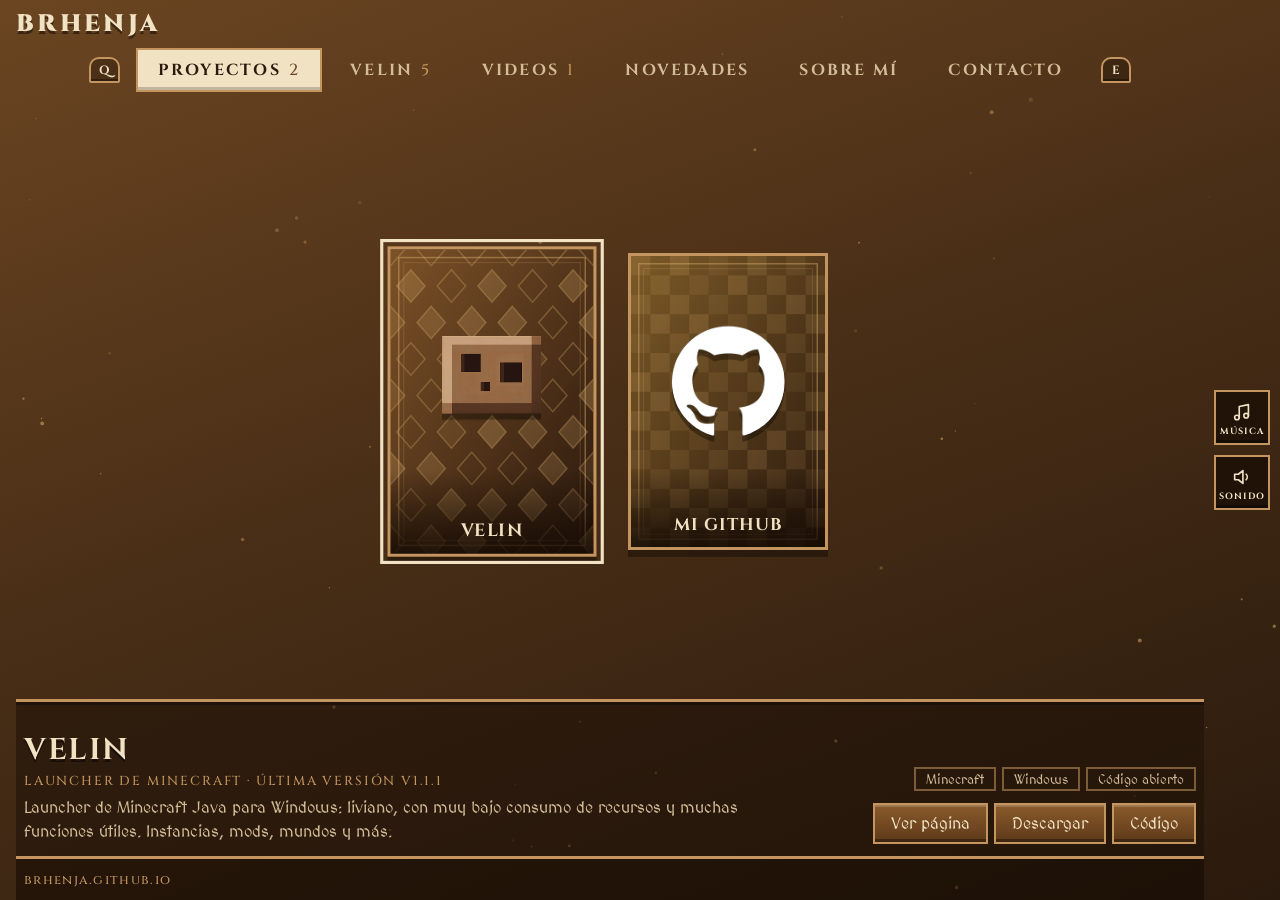
==== commit 43526b17: "Add files via upload" ====
--- a/index.html
+++ b/index.html
@@ -192,9 +192,6 @@
 .bar .url { text-decoration: none; }
 .bar a.url:hover { color: var(--cream); text-decoration: underline; text-underline-offset: 4px; }
 
-.box .shot { position: absolute; left: 0; right: 0; top: 14%; width: 100%; height: 44%; object-fit: cover; background: #1a0f06; border-block: 2px solid rgba(196, 149, 95, .6); }
-.box.has-shot .glyph { inset: 14% 0 auto 0; height: 44%; font-size: calc(var(--cw) * .22); text-shadow: 0 3px 0 rgba(0, 0, 0, .65); }
-.box.has-shot .title { z-index: 1; }
 
 .toggles { position: fixed; right: max(10px, env(safe-area-inset-right, 0px)); top: 50%; transform: translateY(-50%); z-index: 6; display: flex; flex-direction: column; gap: 10px; }
 .tog {
@@ -254,6 +251,65 @@
   .hero-icon { width: 100px; }
   .games { gap: 28px 18px; }
   .stage { padding-left: 16px; padding-right: 8px; }
+}
+
+.thumb { position: absolute; inset: 0; }
+.txt { display: contents; }
+.mob { display: none; }
+#totop { display: none; }
+.box .shot { position: absolute; inset: 0; width: 100%; height: 100%; object-fit: cover; object-position: 50% 15%; background: #1a0f06; }
+.box.has-shot .art { display: none; }
+.box .icon.round { image-rendering: auto; border-radius: 50%; width: 58%; top: 43%; }
+.games.wide { --ww: clamp(240px, calc((100vh - 340px) * 1.6), 400px); grid-template-columns: repeat(auto-fit, var(--ww)); }
+.games.wide .box { aspect-ratio: 16 / 10; }
+.box.wide .title { padding: 38px 12px 10px; font-size: 17px; }
+.box.wide.has-shot .glyph { inset: 0 0 24px; font-size: 54px; padding-left: .08em; color: #fff; text-shadow: 0 3px 14px rgba(0, 0, 0, .7); }
+
+@media (max-width: 700px) {
+  html, body { height: auto; overflow: auto; }
+  body { overflow-x: hidden; }
+  #dust { display: none; }
+  #app { display: block; height: auto; min-height: 100vh; position: relative; padding-right: max(16px, env(safe-area-inset-right, 0px)); }
+  .nav { gap: 12px; padding-block: 16px 10px; }
+  .brand { font-size: 24px; }
+  .center { flex-basis: 100%; padding: 0; }
+  .pills { display: grid; grid-template-columns: repeat(3, minmax(0, 1fr)); gap: 8px; overflow: visible; padding: 0; width: 100%; }
+  .pill { text-align: center; padding: 14px 4px; font-size: 14px; letter-spacing: .08em; border: 2px solid rgba(196, 149, 95, .5); background: rgba(0, 0, 0, .22); }
+  .pill .count { display: none; }
+  .pill[aria-selected="true"] { border-color: var(--tan); }
+  .pill:hover { transform: none; }
+  .stage { overflow: visible; display: block; padding: 18px 0 24px; }
+  .games, .games.wide { --cw: 76px; grid-template-columns: minmax(0, 1fr); gap: 12px; justify-content: stretch; }
+  .box, .games.wide .box { display: flex; align-items: center; gap: 14px; aspect-ratio: auto; padding: 10px; border-width: 2px; background: rgba(30, 18, 8, .5); box-shadow: inset 0 0 0 2px rgba(0, 0, 0, .3), 0 4px 0 rgba(0, 0, 0, .3); }
+  .box.selected { transform: none; }
+  .box.selected::before { display: none; }
+  .thumb { position: relative; inset: auto; flex: 0 0 76px; aspect-ratio: 2 / 3; border: 2px solid var(--tan); box-shadow: 0 4px 0 rgba(0, 0, 0, .3); overflow: hidden; }
+  .box .glyph { inset: 0; font-size: 28px; }
+  .box .title { position: static; padding: 0; text-align: left; background: none; font-size: 18px; }
+  .box.wide .title { padding: 0; font-size: 18px; }
+  .txt { display: block; min-width: 0; flex: 1 1 auto; }
+  .mob { display: block; margin-top: 4px; }
+  .mob .mk { display: block; font: 500 12px/1.3 var(--display); letter-spacing: .1em; text-transform: uppercase; color: var(--tan); }
+  .mob .md { display: -webkit-box; -webkit-line-clamp: 3; -webkit-box-orient: vertical; overflow: hidden; margin-top: 4px; font-size: 15px; line-height: 1.4; color: var(--dim); }
+  .box.wide, .games.wide .box.wide { flex-direction: column; align-items: stretch; gap: 0; padding: 0; }
+  .box.wide .thumb { flex: none; width: 100%; aspect-ratio: 16 / 10; border-width: 0 0 2px; box-shadow: none; }
+  .box.wide .txt { padding: 12px 14px 14px; }
+  .box.wide.has-shot .glyph { inset: 0; font-size: 44px; }
+  .spot { display: none; }
+  .doc { padding: 0 0 12px; }
+  .toggles { position: absolute; top: 14px; right: max(16px, env(safe-area-inset-right, 0px)); transform: none; flex-direction: row; gap: 8px; }
+  .tog { width: 44px; height: 44px; padding: 0; align-content: center; }
+  .bar { position: static; margin-top: 4px; padding: 14px 0 24px; }
+  #totop { display: inline-block; }
+}
+
+.games.wide { --ww: clamp(240px, calc((100vh - 340px) * 1.4), 360px); }
+.box.wide { border: 0; box-shadow: 0 8px 22px rgba(0, 0, 0, .45); }
+@media (max-width: 700px) {
+  .nav { padding-block: 14px 10px; gap: 14px; }
+  .brand { line-height: 44px; }
+  .box.wide, .games.wide .box.wide { border: 0; box-shadow: 0 4px 0 rgba(0, 0, 0, .3); }
+  .box.wide .thumb { border: 0; }
 }
 </style>
 </head>
@@ -274,7 +330,7 @@
     <div class="info"><h2 id="spot-title"></h2><div class="meta" id="spot-meta"></div><p id="spot-desc"></p></div>
     <div class="side"><div class="chips" id="spot-chips"></div><div class="actions" id="spot-actions"></div></div>
   </section>
-  <footer class="bar"><span class="bar-left"></span></footer>
+  <footer class="bar"><span class="bar-left"></span><button class="copy" id="totop" type="button">↑ Categorías</button></footer>
 </div>
 <div class="toggles" role="group" aria-label="Sonido">
   <button class="tog" id="tog-music" type="button" aria-pressed="true" aria-label="Música de fondo" title="Música de fondo">
@@ -299,12 +355,12 @@
   aliases: { novedades: "novedades" },
   cats: [
     { id: "proyectos", label: "Proyectos", type: "grid", items: [
-      { name: "Velin", glyph: "V", icon: A("icon.png"), live: true, kind: "Launcher de Minecraft", year: "Última versión v1.0.0",
+      { name: "Velin", glyph: "V", icon: A("icon.png"), live: true, kind: "Launcher de Minecraft", year: "Última versión v1.1.1",
         desc: "Launcher de Minecraft Java para Windows: liviano, con muy bajo consumo de recursos y muchas funciones útiles. Instancias, mods, mundos y más.",
         tags: ["Minecraft", "Windows", "Código abierto"],
-        links: [{ label: "Ver página", url: VELIN }, { label: "Descargar", url: "https://github.com/Brhenja/Velin/releases/download/v1.0.0/VelinSetup-1.0.0.exe", dl: "exe" }, { label: "Código", url: "https://github.com/Brhenja/Velin" }],
+        links: [{ label: "Ver página", url: VELIN }, { label: "Descargar", url: "https://github.com/Brhenja/Velin/releases/latest", dl: "exe" }, { label: "Código", url: "https://github.com/Brhenja/Velin" }],
         a: 30, b: 22, motif: "lozenge", seed: 11 },
-      { name: "Mi GitHub", glyph: "GH", kind: "Perfil", year: "Brhenja",
+      { name: "Mi GitHub", glyph: "GH", icon: A("github.png"), iconRound: true, kind: "Perfil", year: "Brhenja",
         desc: "Todos mis repositorios y proyectos, con el código fuente abierto.",
         tags: ["Código abierto"],
         links: [{ label: "Abrir perfil", url: "https://github.com/Brhenja" }],
@@ -327,23 +383,24 @@
         desc: "Ventana propia sin bordes de Windows, temas personalizables en .json (Velin medieval y Flash), español e inglés y música de fondo opcional.",
         tags: ["Temas", "ES / EN"], a: 20, b: 32, motif: "rings", seed: 113 }
     ].map(function (f) { f.links = [{ label: "Ver en la página", url: VELIN + "#funciones" }]; return f; }) },
-    { id: "videos", label: "Videos", type: "grid", items: [
-      { name: "Review de Velin", glyph: "▶", keepGlyph: true, img: "https://i.ytimg.com/vi/Q0_SXW16naQ/hqdefault.jpg", kind: "Video", year: "YouTube",
+    { id: "videos", label: "Videos", type: "grid", wide: true, items: [
+      { name: "Review de Velin", glyph: "▶", keepGlyph: true, img: "https://i.ytimg.com/vi/Q0_SXW16naQ/maxresdefault.jpg", imgFallback: "https://i.ytimg.com/vi/Q0_SXW16naQ/mqdefault.jpg", kind: "Video", year: "YouTube",
         desc: "Mi primer video: una review de Velin. Más adelante voy a subir una mejor.",
         tags: ["Velin", "Review"], links: videoLinks, a: 18, b: 38, motif: "stripes", seed: 23 }
     ] },
     { id: "novedades", label: "Novedades", html:
       '<div class="doc"><h1>Novedades</h1><div class="log">' +
-      '<article class="entry"><div class="when">En curso</div><div><h3>Cuentas premium en Velin</h3><p>Estoy trabajando en agregar cuentas premium al launcher.</p></div></article>' +
       '<article class="entry"><div class="when">En curso</div><div><h3>Mod de optimización para Minecraft Java</h3><p>Estoy empezando a hacerlo. Cuando tenga algo para probar lo publico acá.</p></div></article>' +
       '<article class="entry"><div class="when">Próximamente</div><div><h3>Una review mejor de Velin</h3><p>Voy a subir un video nuevo para reemplazar al primero.</p></div></article>' +
-      '<article class="entry"><div class="when"><span data-reldate>Publicada</span></div><div><h3>Velin <span data-ver>v1.0.0</span></h3><p>Instancias, loaders (Fabric, Forge, Quilt y NeoForge), Java automático, mods y modpacks de Modrinth y CurseForge, mundos, servidores y temas.</p></div></article>' +
+      '<article class="entry"><div class="when">4 nov 2026</div><div><h3>Velin 1.1.1</h3><p>Arregla bugs y agrega nuevas mini funciones: paginación, íconos en los detalles de los mods y un gestor de skins.</p></div></article>' +
+      '<article class="entry"><div class="when">3 nov 2026</div><div><h3>Velin 1.1.0</h3><p>Velin ya soporta cuentas premium con el login de Microsoft. También suma detalles de mods, mejoras en la configuración, el tema B&amp;W y soporte para GraalVM y Semeru.</p></div></article>' +
+      '<article class="entry"><div class="when">21 oct 2026</div><div><h3>Velin 1.0.0</h3><p>Primera versión: instancias, loaders (Fabric, Forge, Quilt y NeoForge), Java automático, mods y modpacks de Modrinth y CurseForge, mundos, servidores y temas.</p></div></article>' +
       '<article class="entry"><div class="when">Publicado</div><div><h3>Mi primer video</h3><p>Una review de Velin, hecha sin muchas vueltas.</p></div></article>' +
       '</div></div>' },
     { id: "sobre-mi", label: "Sobre mí", html:
       '<div class="doc"><h1>Sobre mí</h1>' +
       '<p>Soy Brhenja, suelo hacer proyectos relacionados con Minecraft y en general me gusta la optimización. También me gusta hacer videos, aunque actualmente solo tengo uno subido y es medio croto. Después voy a subir una review mejor de Velin.</p>' +
-      '<p>Mi proyecto más reciente es Velin, un launcher de Minecraft ligero. Estoy trabajando en agregar cuentas premium y también estoy empezando a hacer un mod de optimización para Minecraft Java.</p>' +
+      '<p>Mi proyecto más reciente es Velin, un launcher de Minecraft ligero. Ya soporta cuentas premium y ahora estoy empezando a hacer un mod de optimización para Minecraft Java.</p>' +
       '<h2>Ahora</h2><dl class="now">' +
       '<dt>Proyecto actual</dt><dd>Velin, <a href="' + VELIN + '" target="_blank" rel="noopener">brhenja.github.io/Velin</a></dd>' +
       '<dt>Plataforma</dt><dd>Windows 10 u 11 de 64 bits</dd>' +
@@ -427,27 +484,34 @@
 
     var sec = document.createElement("section");
     sec.id = "panel-" + c.id; sec.setAttribute("role", "tabpanel"); sec.setAttribute("aria-labelledby", "tab-" + c.id); sec.hidden = true;
-    if (c.items) { sec.innerHTML = '<div class="games" id="games-' + c.id + '"></div>'; state.sel[c.id] = 0; }
+    if (c.items) { sec.innerHTML = '<div class="games' + '" id="games-' + c.id + '"></div>'; state.sel[c.id] = 0; }
     else sec.innerHTML = c.html;
     stage.appendChild(sec);
   });
 
+  function setMk(it) { if (it._mk) it._mk.textContent = it.kind + (it.year ? " · " + it.year : ""); }
   function build(cat) {
     var host = $("#games-" + cat.id);
+    if (cat.wide) host.classList.add("wide");
     cat.items.forEach(function (it, i) {
       var links = it.links || [], el = document.createElement(links.length ? "a" : "div");
-      el.className = "box"; el.tabIndex = 0;
+      el.className = "box" + (cat.wide ? " wide" : ""); el.tabIndex = 0;
       if (links.length) { el.href = links[0].url; el.target = "_blank"; el.rel = "noopener"; }
       el.setAttribute("aria-label", it.name);
-      el.innerHTML = '<div class="art">' + art(it.a, it.b, it.motif, it.seed) + '</div><div class="glyph">' + esc(it.glyph) + '</div><div class="title">' + esc(it.name) + "</div>";
-      var glyph = el.querySelector(".glyph"), title = el.querySelector(".title");
+      el.innerHTML = '<div class="thumb"><div class="art">' + art(it.a, it.b, it.motif, it.seed) + '</div><div class="glyph">' + esc(it.glyph) + '</div></div>' +
+        '<div class="txt"><div class="title">' + esc(it.name) + '</div><div class="mob"><span class="mk"></span><span class="md">' + esc(it.desc) + "</span></div></div>";
+      var thumb = el.querySelector(".thumb"), glyph = el.querySelector(".glyph");
+      it._fill = function () { el.querySelector(".mk").textContent = it.kind + (it.year ? " · " + it.year : ""); };
+      it._fill();
       if (it.icon) {
-        var im = new Image(); im.className = "icon"; im.alt = ""; im.src = it.icon;
-        im.onload = function () { glyph.hidden = true; el.insertBefore(im, title); };
+        var im = new Image(); im.className = "icon" + (it.iconRound ? " round" : ""); im.alt = ""; im.src = it.icon;
+        im.onload = function () { glyph.hidden = true; thumb.insertBefore(im, glyph); };
       }
       if (it.img) {
-        var sh = new Image(); sh.className = "shot"; sh.alt = ""; sh.src = it.img;
-        sh.onload = function () { el.classList.add("has-shot"); if (!it.keepGlyph) glyph.hidden = true; el.insertBefore(sh, glyph); };
+        var sh = new Image(); sh.className = "shot"; sh.alt = "";
+        sh.onerror = function () { if (it.imgFallback && sh.src.indexOf(it.imgFallback) < 0) sh.src = it.imgFallback; };
+        sh.onload = function () { el.classList.add("has-shot"); if (!it.keepGlyph) glyph.hidden = true; if (!sh.parentNode) thumb.insertBefore(sh, glyph); };
+        sh.src = it.img;
       }
       el.addEventListener("mouseenter", function () { select(cat, i, false); });
       el.addEventListener("focus", function () { if (state.sel[cat.id] !== i) select(cat, i, false); });
@@ -476,7 +540,7 @@
     var list = boxes(); i = Math.max(0, Math.min(list.length - 1, i));
     list.forEach(function (b, k) { b.classList.toggle("selected", k === i); });
     state.sel[cat.id] = i;
-    if (scroll) { list[i].focus({ preventScroll: true }); list[i].scrollIntoView({ block: "nearest", behavior: "smooth" }); }
+    if (scroll) { (list[i].querySelector(".face") || list[i]).focus({ preventScroll: true }); list[i].scrollIntoView({ block: "nearest", behavior: "smooth" }); }
     updateSpot();
   }
 
@@ -487,7 +551,8 @@
       $("#tab-" + c.id).setAttribute("aria-selected", on ? "true" : "false");
       $("#panel-" + c.id).hidden = !on;
     });
-    stage.scrollTop = 0;
+    stage.scrollTop = 0; window.scrollTo(0, 0);
+    if (matchMedia("(max-width: 700px)").matches) window.scrollTo(0, 0);
     if (cats[i].items) select(cats[i], state.sel[cats[i].id] || 0, false); else updateSpot();
     var t = $("#tab-" + cats[i].id); if (t.scrollIntoView) t.scrollIntoView({ block: "nearest", inline: "center" });
     try { history.replaceState(null, "", "#" + cats[i].id); } catch (e) {}
@@ -510,10 +575,11 @@
     else if (k === "ArrowUp") next = cur - n;
     else if (k === "Home") next = 0;
     else if (k === "End") next = list.length - 1;
-    else if (k === "Enter" && (tag === "BODY" || (e.target.classList && e.target.classList.contains("box")))) { e.preventDefault(); list[cur].click(); return; }
+    else if (k === "Enter" && (tag === "BODY" || (e.target.classList && e.target.classList.contains("box")))) { e.preventDefault(); (list[cur].querySelector(".face") || list[cur]).click(); return; }
     if (next != null) { e.preventDefault(); if (next >= 0 && next < list.length && next !== cur) { select(cat, next, true); sfx(); } }
   });
 
+  $("#totop").addEventListener("click", function () { window.scrollTo({ top: 0, behavior: "smooth" }); sfx(); });
   $("#prev").addEventListener("click", function () { setCat(state.cat - 1); sfx(); });
   $("#next").addEventListener("click", function () { setCat(state.cat + 1); sfx(); });
 
@@ -538,8 +604,9 @@
     });
     cats.forEach(function (c) {
       (c.items || []).forEach(function (it) {
-        if (it.live && tag) it.year = "Última versión " + tag;
+        if (it.live && tag) { it.year = "Última versión " + tag; setMk(it); }
         (it.links || []).forEach(function (l) { if (l.dl) { var u = l.dl === "exe" ? exe : zip; if (u) l.url = u; } });
+        if (it._fill) it._fill();
       });
     });
     updateSpot();
@@ -562,7 +629,7 @@
   setTimeout(function () { var b = $("#boot"); if (b) b.remove(); }, 1500);
 
   /* ---------- Brasas de fondo ---------- */
-  var cv = $("#dust"), ctx = cv.getContext("2d"), W, H, parts = [], reduce = matchMedia("(prefers-reduced-motion: reduce)").matches, raf;
+  var cv = $("#dust"), ctx = cv.getContext("2d"), W, H, parts = [], reduce = matchMedia("(prefers-reduced-motion: reduce)").matches || matchMedia("(max-width: 700px)").matches, raf;
   function size() { var dpr = Math.min(devicePixelRatio || 1, 2); W = innerWidth; H = innerHeight; cv.width = W * dpr; cv.height = H * dpr; ctx.setTransform(dpr, 0, 0, dpr, 0, 0); }
   function seedP() { parts = []; var n = Math.round(Math.min(60, W * H / 20000)); for (var i = 0; i < n; i++) parts.push({ x: Math.random() * W, y: Math.random() * H, r: .6 + Math.random() * 1.6, v: .1 + Math.random() * .25, a: .12 + Math.random() * .4, p: Math.random() * 6 }); }
   function draw(t) {
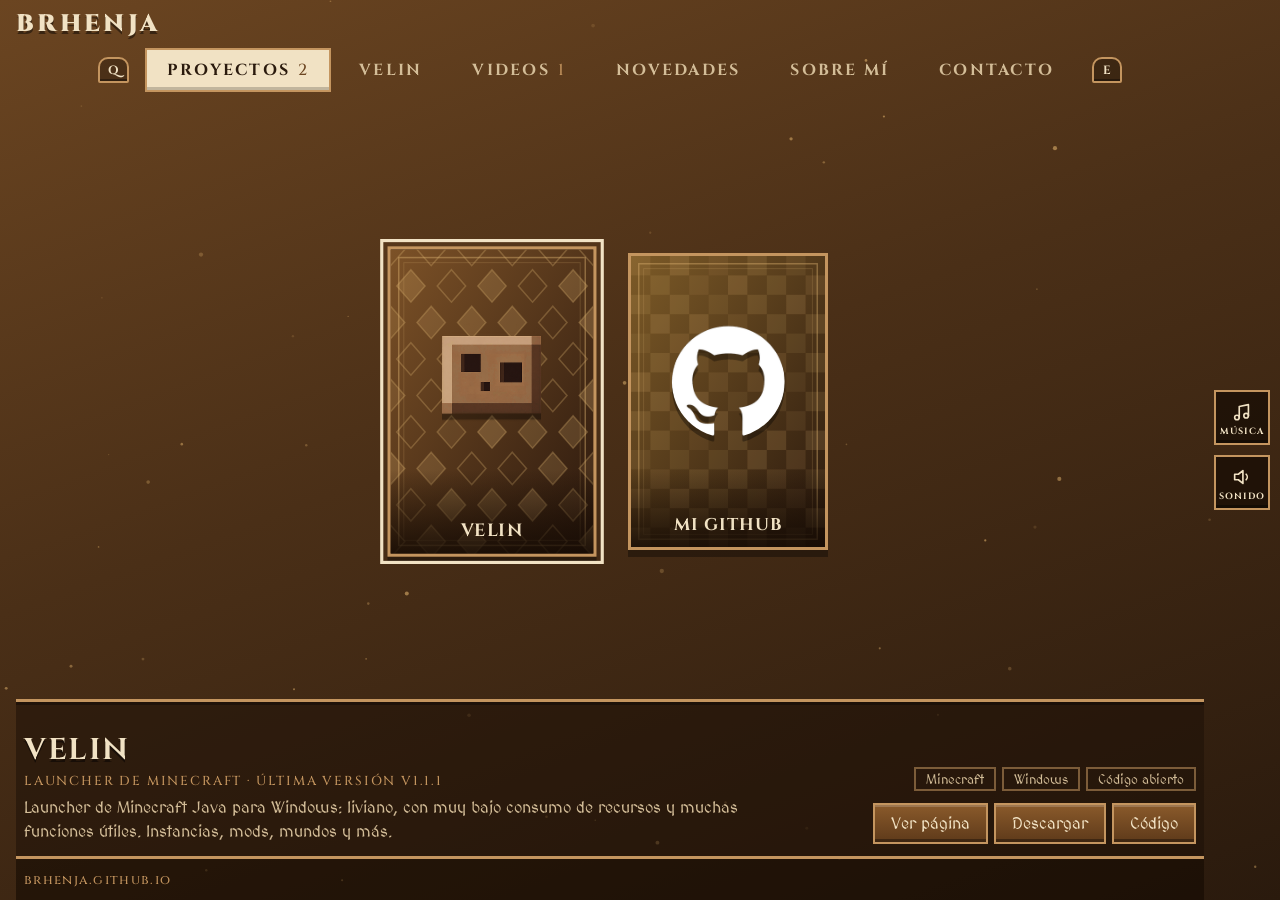
==== commit 465d8497: "Add files via upload" ====
--- a/index.html
+++ b/index.html
@@ -13,316 +13,20 @@
 <meta property="og:url" content="https://brhenja.github.io/">
 <meta property="og:image" content="https://brhenja.github.io/icon.png">
 <meta name="twitter:card" content="summary">
-<link rel="stylesheet" href="https://fonts.googleapis.com/css2?family=Cinzel:wght@500;700;900&family=MedievalSharp&display=swap">
-<style>
-/* Layout: launcher medieval. Categorías arriba, grilla de carátulas 2:3 al centro,
-   franja de detalle del ítem elegido y barra de atajos abajo. Paleta marrón de Velin, un solo look. */
-:root {
-  --bg-dark: #2a1a0d;
-  --bg-mid: #4a2f17;
-  --bg-light: #6b4521;
-  --tan: #c4955f;
-  --cream: #f1e2c4;
-  --dim: #d3bd98;
-  --ink: rgba(30, 18, 8, .55);
-  --display: "Cinzel", Georgia, serif;
-  --body: "MedievalSharp", Georgia, serif;
-  color-scheme: dark;
-}
-html, body { height: 100%; }
-body {
-  margin: 0; overflow: hidden;
-  background: linear-gradient(160deg, var(--bg-light) 0%, var(--bg-mid) 45%, var(--bg-dark) 100%) fixed, var(--bg-dark);
-  color: var(--cream); font: 17px/1.6 var(--body);
-}
-#dust { position: fixed; inset: 0; width: 100%; height: 100%; pointer-events: none; z-index: 0; }
-
-#app {
-  position: relative; z-index: 1; height: 100%;
-  display: grid; grid-template-columns: minmax(0, 1fr); grid-template-rows: auto minmax(0, 1fr) auto auto;
-  padding-left: max(16px, env(safe-area-inset-left, 0px));
-  padding-right: max(16px, env(safe-area-inset-right, 0px));
-}
-
-/* ---------- Categorías ---------- */
-.nav { display: flex; flex-wrap: wrap; align-items: center; gap: 8px 24px; padding-block: 12px; }
-.brand { font: 900 24px/1 var(--display); letter-spacing: .14em; text-transform: uppercase; text-shadow: 0 3px 0 rgba(0, 0, 0, .45); white-space: nowrap; }
-.center { flex: 1 1 auto; min-width: 0; display: flex; align-items: center; justify-content: center; gap: 12px; padding-right: 150px; }
-.pills { display: flex; gap: 6px; overflow-x: auto; scrollbar-width: none; min-width: 0; padding: 4px; }
-.pills::-webkit-scrollbar { display: none; }
-.pill {
-  appearance: none; border: 2px solid transparent; background: transparent; cursor: pointer; white-space: nowrap;
-  font: 700 16px/1 var(--display); letter-spacing: .14em; text-transform: uppercase; color: var(--dim);
-  padding: 12px 20px; transition: transform .12s ease-out, background .12s;
-}
-.pill .count { margin-left: 8px; color: var(--tan); font-weight: 500; }
-.pill:hover { transform: scale(1.05); border-color: rgba(196, 149, 95, .5); }
-.pill[aria-selected="true"] { background: var(--cream); color: var(--bg-dark); border-color: var(--tan); box-shadow: inset 0 -3px 0 rgba(0, 0, 0, .2); }
-.pill[aria-selected="true"] .count { color: var(--bg-light); }
-.pill:focus-visible { outline: 3px solid var(--cream); outline-offset: 2px; }
-
-.keycap {
-  display: inline-grid; place-items: center; min-width: 30px; height: 26px; padding: 0 8px;
-  border: 2px solid var(--tan); background: rgba(0, 0, 0, .25); color: var(--cream);
-  font: 700 12px/1 var(--display); cursor: pointer; box-shadow: inset 0 -2px 0 rgba(0, 0, 0, .35);
-}
-.keycap.shoulder { border-radius: 10px 10px 2px 2px; }
-button.keycap:hover { background: rgba(196, 149, 95, .3); }
-
-/* ---------- Escenario ---------- */
-.stage { overflow: auto; min-height: 0; scrollbar-width: none; padding: 24px 8px 28px; display: grid; align-content: safe center; }
-.stage::-webkit-scrollbar { display: none; }
-.games { --cw: clamp(120px, calc((100vh - 340px) * .667), 200px); position: relative; display: grid; gap: 36px; justify-content: center; grid-template-columns: repeat(auto-fit, var(--cw)); }
-.box {
-  position: relative; display: block; aspect-ratio: 2 / 3; color: inherit; text-decoration: none; outline: none; cursor: pointer;
-  border: 3px solid var(--tan); background: var(--bg-mid);
-  box-shadow: inset 0 0 0 2px rgba(0, 0, 0, .3), 0 7px 0 rgba(0, 0, 0, .35); transition: transform .12s ease-out;
-}
-.box .art { position: absolute; inset: 0; overflow: hidden; }
-.box .art svg { position: absolute; inset: 0; width: 100%; height: 100%; display: block; }
-.box .glyph {
-  position: absolute; inset: 0 0 56px; display: grid; place-items: center;
-  font: 900 calc(var(--cw) * .38)/1 var(--display); color: var(--cream); text-shadow: 0 4px 0 rgba(0, 0, 0, .45);
-}
-.box .icon { position: absolute; left: 50%; top: 42%; width: 62%; transform: translate(-50%, -50%); image-rendering: pixelated; filter: drop-shadow(0 6px 0 rgba(0, 0, 0, .35)); }
-.box .title {
-  position: absolute; left: 0; right: 0; bottom: 0; padding: 48px 8px 12px; text-align: center;
-  font: 700 17px/1.15 var(--display); letter-spacing: .06em; text-transform: uppercase; text-wrap: balance;
-  background: linear-gradient(180deg, rgba(20, 10, 3, 0), rgba(20, 10, 3, .85));
-}
-.box.selected { transform: scale(1.045); z-index: 2; }
-.box.selected::before {
-  content: ""; position: absolute; inset: -10px; border: 3px solid var(--cream);
-  pointer-events: none; animation: blink 1.1s ease-in-out infinite;
-}
-@keyframes blink { 50% { opacity: .3; } }
-
-/* ---------- Detalle ---------- */
-.spot {
-  display: flex; flex-wrap: wrap; align-items: flex-end; justify-content: space-between; gap: 14px 28px;
-  padding: 14px 8px 12px; border-top: 3px solid var(--tan); background: var(--ink); box-shadow: inset 0 3px 0 rgba(0, 0, 0, .3);
-}
-.spot .info { min-width: 0; flex: 1 1 380px; }
-.spot h2 { margin: 0; font: 700 30px/1.05 var(--display); letter-spacing: .05em; text-transform: uppercase; text-shadow: 0 3px 0 rgba(0, 0, 0, .45); text-wrap: balance; }
-.spot .meta { margin-top: 6px; font: 500 13px var(--display); letter-spacing: .14em; text-transform: uppercase; color: var(--tan); }
-.spot p { margin: 6px 0 0; max-width: 66ch; color: var(--dim); font-size: 16px; line-height: 1.5; }
-.spot .side { display: flex; flex-direction: column; align-items: flex-end; gap: 12px; min-width: 0; }
-.chips, .actions { display: flex; flex-wrap: wrap; gap: 6px; justify-content: flex-end; }
-.chip { font: 400 13px var(--body); padding: 2px 10px; border: 2px solid rgba(196, 149, 95, .55); color: var(--dim); }
-.btn {
-  display: inline-block; text-decoration: none; color: var(--cream); font: 400 16px/1.2 var(--body); padding: 9px 16px;
-  border: 2px solid var(--tan); background: linear-gradient(180deg, #8a5a2b, #5e3a1a);
-  box-shadow: inset 0 2px 0 rgba(255, 255, 255, .18), inset 0 -3px 0 rgba(0, 0, 0, .35); transition: transform .08s, background .15s;
-}
-.btn:hover { background: linear-gradient(180deg, #a06b35, #6e4521); }
-.btn:active { transform: translateY(2px); }
-.btn:focus-visible { outline: 3px solid var(--cream); outline-offset: 3px; }
-@media (min-width: 701px) { .spot { min-height: 128px; } }
-
-/* ---------- Atajos ---------- */
-.bar {
-  display: flex; align-items: center; justify-content: space-between; gap: 16px; flex-wrap: wrap;
-  padding: 11px 8px; border-top: 3px solid var(--tan); background: rgba(20, 10, 3, .6); color: var(--dim); font: 400 14px var(--body);
-}
-.bar .url { font: 500 13px var(--display); letter-spacing: .1em; color: var(--tan); }
-.hints { display: flex; flex-wrap: wrap; gap: 8px 22px; }
-.hint { display: inline-flex; align-items: center; gap: 8px; }
-@media (hover: none) { .hints { display: none; } }
-
-/* ---------- Paneles de texto ---------- */
-.doc { max-width: 700px; margin: 0 auto; padding: 4px 4px 24px; }
-.doc h1 { position: relative; margin: 0 0 28px; padding-bottom: 14px; font: 900 clamp(38px, 7vw, 60px)/1 var(--display); letter-spacing: .05em; text-transform: uppercase; text-shadow: 0 3px 0 rgba(0, 0, 0, .45); text-wrap: balance; }
-.doc h1::after { content: ""; position: absolute; left: 0; bottom: 0; width: 280px; max-width: 100%; height: 3px; background: linear-gradient(90deg, var(--tan), rgba(196, 149, 95, 0)); }
-.doc h2 { margin: 34px 0 12px; font: 700 20px/1 var(--display); letter-spacing: .14em; text-transform: uppercase; color: var(--tan); }
-.doc p { margin: 0 0 14px; color: var(--cream); max-width: 62ch; }
-.doc .note { font-size: 15px; color: var(--dim); }
-.now { display: grid; grid-template-columns: max-content 1fr; gap: 8px 22px; margin: 0; }
-.now dt { font: 500 13px var(--display); letter-spacing: .1em; text-transform: uppercase; color: var(--tan); padding-top: 4px; }
-.now dd { margin: 0; min-width: 0; }
-.now a { color: var(--cream); }
-
-.rows { display: grid; gap: 12px; }
-.row {
-  display: flex; align-items: center; gap: 18px; padding: 16px 20px; min-width: 0;
-  border: 3px solid var(--tan); background: rgba(30, 18, 8, .45); box-shadow: inset 0 0 0 2px rgba(0, 0, 0, .3);
-  color: inherit; text-decoration: none; transition: background .12s, transform .12s;
-}
-a.row:hover, a.row:focus-visible { background: rgba(196, 149, 95, .2); transform: translateX(4px); outline: none; }
-.row .k { flex: 0 0 96px; font: 500 13px var(--display); letter-spacing: .1em; text-transform: uppercase; color: var(--tan); }
-.row .v { flex: 1 1 auto; min-width: 0; overflow-wrap: anywhere; font: 400 22px/1.25 var(--body); color: var(--cream); }
-.row a.v { text-decoration: underline; text-underline-offset: 4px; text-decoration-color: rgba(196, 149, 95, .6); }
-.row .go { color: var(--tan); font: 700 16px var(--display); }
-.copy { appearance: none; background: rgba(0, 0, 0, .25); border: 2px solid var(--tan); color: var(--cream); font: 400 14px var(--body); padding: 5px 12px; cursor: pointer; box-shadow: inset 0 -2px 0 rgba(0, 0, 0, .35); }
-.copy:hover { background: rgba(196, 149, 95, .3); }
-
-/* ---------- Arranque ---------- */
-#boot { position: fixed; inset: 0; z-index: 50; display: grid; place-items: center; background: #1d1109; animation: boot-out .35s ease-out 1s forwards; }
-#boot .logo { text-align: center; animation: logo-in .7s ease-out both; }
-#boot .logo span { display: block; font: 900 clamp(38px, 9vw, 72px)/1 var(--display); letter-spacing: .2em; padding-left: .2em; text-transform: uppercase; text-shadow: 0 4px 0 rgba(0, 0, 0, .5); }
-#boot .load { width: 220px; height: 4px; margin: 22px auto 0; background: rgba(0, 0, 0, .45); border: 1px solid rgba(196, 149, 95, .4); overflow: hidden; }
-#boot .load i { display: block; height: 100%; width: 100%; background: var(--tan); transform-origin: left; animation: load .9s ease-in-out both; }
-@keyframes boot-out { to { opacity: 0; visibility: hidden; pointer-events: none; } }
-@keyframes logo-in { from { opacity: 0; transform: scale(.96); } }
-@keyframes load { from { transform: scaleX(0); } }
-
-@media (max-width: 860px) { .center { padding-right: 0; } }
-@media (max-width: 700px) {
-  .center { flex-basis: 100%; }
-  .center .keycap { display: none; }
-  .brand { font-size: 21px; }
-  .pill { font-size: 14px; padding: 10px 14px; }
-  .games { gap: 28px 22px; grid-template-columns: repeat(2, minmax(0, 1fr)); }
-  .spot h2 { font-size: 30px; }
-  .spot .side { align-items: flex-start; }
-  .chips, .actions { justify-content: flex-start; }
-  .row { flex-wrap: wrap; gap: 6px 14px; }
-  .row .k { flex-basis: 100%; }
-  .bar { justify-content: flex-start; }
-}
-@media (max-width: 700px) and (max-height: 720px) { .spot p { display: none; } }
-@media (prefers-reduced-motion: reduce) {
-  #boot { display: none; }
-  .box.selected::before { animation: none; }
-  .box, .pill, .row { transition: none; }
-}
-
-[hidden] { display: none !important; }
-#app { padding-right: max(76px, calc(env(safe-area-inset-right, 0px) + 70px)); }
-.nav .center { padding-right: 0; }
-.bar .url { text-decoration: none; }
-.bar a.url:hover { color: var(--cream); text-decoration: underline; text-underline-offset: 4px; }
-
-
-.toggles { position: fixed; right: max(10px, env(safe-area-inset-right, 0px)); top: 50%; transform: translateY(-50%); z-index: 6; display: flex; flex-direction: column; gap: 10px; }
-.tog {
-  appearance: none; display: grid; justify-items: center; gap: 4px; width: 56px; padding: 9px 0 7px;
-  border: 2px solid var(--tan); background: rgba(20, 10, 3, .7); color: var(--cream); cursor: pointer;
-  box-shadow: inset 0 -3px 0 rgba(0, 0, 0, .35); transition: background .12s, opacity .12s;
-}
-.tog svg { width: 22px; height: 22px; fill: none; stroke: currentColor; stroke-width: 1.8; stroke-linecap: round; stroke-linejoin: round; }
-.tog .lbl { font: 700 9px/1 var(--display); letter-spacing: .12em; text-transform: uppercase; }
-.tog .slash { display: none; stroke-width: 2.2; }
-.tog[aria-pressed="false"] { color: var(--dim); opacity: .65; }
-.tog[aria-pressed="false"] .slash { display: inline; }
-.tog:hover { background: rgba(196, 149, 95, .3); opacity: 1; }
-.tog:focus-visible { outline: 3px solid var(--cream); outline-offset: 2px; }
-
-.doc.wide { max-width: 900px; }
-.hero { display: flex; align-items: center; gap: 28px; flex-wrap: wrap; margin-bottom: 22px; }
-.hero-icon { width: 140px; height: auto; image-rendering: pixelated; filter: drop-shadow(0 8px 0 rgba(0, 0, 0, .35)); }
-.hero h1 { margin: 0; padding: 0; font-size: clamp(48px, 9vw, 84px); }
-.hero h1::after { display: none; }
-.by { margin-top: 8px; font: 700 18px var(--display); letter-spacing: .14em; color: var(--dim); }
-.btns { display: flex; flex-wrap: wrap; gap: 12px; margin: 4px 0 14px; }
-.btn.big { font-size: 18px; padding: 12px 22px; }
-.ver { margin: 0 0 8px; font: 500 14px var(--display); letter-spacing: .08em; color: var(--tan); }
-.ver b { color: var(--cream); }
-
-.log { display: grid; }
-.entry { display: grid; grid-template-columns: 150px minmax(0, 1fr); gap: 4px 22px; padding: 16px 0; border-top: 2px solid rgba(196, 149, 95, .35); }
-.entry:last-child { border-bottom: 2px solid rgba(196, 149, 95, .35); }
-.entry .when { font: 700 13px var(--display); letter-spacing: .12em; text-transform: uppercase; color: var(--tan); padding-top: 5px; }
-.entry h3 { margin: 0 0 4px; font: 700 20px/1.2 var(--display); letter-spacing: .04em; }
-.entry p { margin: 0; color: var(--dim); max-width: 60ch; }
-
-.features { display: grid; grid-template-columns: repeat(2, minmax(0, 1fr)); gap: 26px 40px; }
-.features h3 { margin: 0 0 8px; font: 700 18px var(--display); letter-spacing: .08em; text-transform: uppercase; color: var(--tan); }
-.features ul { margin: 0; padding-left: 1.1rem; font-size: 15px; line-height: 1.5; color: var(--cream); }
-.features li { margin-bottom: 4px; }
-.features li::marker { color: var(--tan); }
-
-.faq details { border-top: 2px solid rgba(196, 149, 95, .45); }
-.faq details:last-of-type { border-bottom: 2px solid rgba(196, 149, 95, .45); }
-.faq summary { cursor: pointer; list-style: none; padding: 14px 34px 14px 0; position: relative; color: var(--cream); }
-.faq summary::-webkit-details-marker { display: none; }
-.faq summary::after { content: "+"; position: absolute; right: 4px; top: 10px; font: 700 24px var(--display); color: var(--tan); }
-.faq details[open] summary::after { content: "\2212"; }
-.faq summary:focus-visible { outline: 3px solid var(--cream); outline-offset: 2px; }
-.faq details p { margin: 0 0 16px; color: var(--dim); }
-.faq a { color: var(--cream); }
-
-@media (max-width: 700px) {
-  #app { padding-right: max(60px, calc(env(safe-area-inset-right, 0px) + 54px)); }
-  .tog { width: 44px; padding: 7px 0 5px; }
-  .tog svg { width: 18px; height: 18px; }
-  .tog .lbl { display: none; }
-  .features { grid-template-columns: minmax(0, 1fr); }
-  .entry { grid-template-columns: minmax(0, 1fr); }
-  .hero-icon { width: 100px; }
-  .games { gap: 28px 18px; }
-  .stage { padding-left: 16px; padding-right: 8px; }
-}
-
-.thumb { position: absolute; inset: 0; }
-.txt { display: contents; }
-.mob { display: none; }
-#totop { display: none; }
-.box .shot { position: absolute; inset: 0; width: 100%; height: 100%; object-fit: cover; object-position: 50% 15%; background: #1a0f06; }
-.box.has-shot .art { display: none; }
-.box .icon.round { image-rendering: auto; border-radius: 50%; width: 58%; top: 43%; }
-.games.wide { --ww: clamp(240px, calc((100vh - 340px) * 1.6), 400px); grid-template-columns: repeat(auto-fit, var(--ww)); }
-.games.wide .box { aspect-ratio: 16 / 10; }
-.box.wide .title { padding: 38px 12px 10px; font-size: 17px; }
-.box.wide.has-shot .glyph { inset: 0 0 24px; font-size: 54px; padding-left: .08em; color: #fff; text-shadow: 0 3px 14px rgba(0, 0, 0, .7); }
-
-@media (max-width: 700px) {
-  html, body { height: auto; overflow: auto; }
-  body { overflow-x: hidden; }
-  #dust { display: none; }
-  #app { display: block; height: auto; min-height: 100vh; position: relative; padding-right: max(16px, env(safe-area-inset-right, 0px)); }
-  .nav { gap: 12px; padding-block: 16px 10px; }
-  .brand { font-size: 24px; }
-  .center { flex-basis: 100%; padding: 0; }
-  .pills { display: grid; grid-template-columns: repeat(3, minmax(0, 1fr)); gap: 8px; overflow: visible; padding: 0; width: 100%; }
-  .pill { text-align: center; padding: 14px 4px; font-size: 14px; letter-spacing: .08em; border: 2px solid rgba(196, 149, 95, .5); background: rgba(0, 0, 0, .22); }
-  .pill .count { display: none; }
-  .pill[aria-selected="true"] { border-color: var(--tan); }
-  .pill:hover { transform: none; }
-  .stage { overflow: visible; display: block; padding: 18px 0 24px; }
-  .games, .games.wide { --cw: 76px; grid-template-columns: minmax(0, 1fr); gap: 12px; justify-content: stretch; }
-  .box, .games.wide .box { display: flex; align-items: center; gap: 14px; aspect-ratio: auto; padding: 10px; border-width: 2px; background: rgba(30, 18, 8, .5); box-shadow: inset 0 0 0 2px rgba(0, 0, 0, .3), 0 4px 0 rgba(0, 0, 0, .3); }
-  .box.selected { transform: none; }
-  .box.selected::before { display: none; }
-  .thumb { position: relative; inset: auto; flex: 0 0 76px; aspect-ratio: 2 / 3; border: 2px solid var(--tan); box-shadow: 0 4px 0 rgba(0, 0, 0, .3); overflow: hidden; }
-  .box .glyph { inset: 0; font-size: 28px; }
-  .box .title { position: static; padding: 0; text-align: left; background: none; font-size: 18px; }
-  .box.wide .title { padding: 0; font-size: 18px; }
-  .txt { display: block; min-width: 0; flex: 1 1 auto; }
-  .mob { display: block; margin-top: 4px; }
-  .mob .mk { display: block; font: 500 12px/1.3 var(--display); letter-spacing: .1em; text-transform: uppercase; color: var(--tan); }
-  .mob .md { display: -webkit-box; -webkit-line-clamp: 3; -webkit-box-orient: vertical; overflow: hidden; margin-top: 4px; font-size: 15px; line-height: 1.4; color: var(--dim); }
-  .box.wide, .games.wide .box.wide { flex-direction: column; align-items: stretch; gap: 0; padding: 0; }
-  .box.wide .thumb { flex: none; width: 100%; aspect-ratio: 16 / 10; border-width: 0 0 2px; box-shadow: none; }
-  .box.wide .txt { padding: 12px 14px 14px; }
-  .box.wide.has-shot .glyph { inset: 0; font-size: 44px; }
-  .spot { display: none; }
-  .doc { padding: 0 0 12px; }
-  .toggles { position: absolute; top: 14px; right: max(16px, env(safe-area-inset-right, 0px)); transform: none; flex-direction: row; gap: 8px; }
-  .tog { width: 44px; height: 44px; padding: 0; align-content: center; }
-  .bar { position: static; margin-top: 4px; padding: 14px 0 24px; }
-  #totop { display: inline-block; }
-}
-
-.games.wide { --ww: clamp(240px, calc((100vh - 340px) * 1.4), 360px); }
-.box.wide { border: 0; box-shadow: 0 8px 22px rgba(0, 0, 0, .45); }
-@media (max-width: 700px) {
-  .nav { padding-block: 14px 10px; gap: 14px; }
-  .brand { line-height: 44px; }
-  .box.wide, .games.wide .box.wide { border: 0; box-shadow: 0 4px 0 rgba(0, 0, 0, .3); }
-  .box.wide .thumb { border: 0; }
-}
-</style>
+<link rel="stylesheet" href="style.css">
+<style>html{background:#2a1a0d}</style>
 </head>
 <body>
+<!-- Archivo generado por Velin Admin. Se regenera al guardar: los cambios hechos a mano se pierden. Editá config.js. -->
 <div id="boot" aria-hidden="true"><div class="logo"><span id="boot-name"></span><div class="load"><i></i></div></div></div>
 <canvas id="dust" aria-hidden="true"></canvas>
 <div id="app">
   <header class="nav">
     <div class="brand"></div>
     <div class="center">
-      <button class="keycap shoulder" id="prev" type="button" aria-label="Categoría anterior">Q</button>
-      <div class="pills" id="pills" role="tablist" aria-label="Categorías"></div>
-      <button class="keycap shoulder" id="next" type="button" aria-label="Categoría siguiente">E</button>
+      <button class="keycap shoulder" id="prev" type="button"></button>
+      <div class="pills" id="pills" role="tablist"></div>
+      <button class="keycap shoulder" id="next" type="button"></button>
     </div>
   </header>
   <main class="stage" id="stage"></main>
@@ -330,321 +34,18 @@
     <div class="info"><h2 id="spot-title"></h2><div class="meta" id="spot-meta"></div><p id="spot-desc"></p></div>
     <div class="side"><div class="chips" id="spot-chips"></div><div class="actions" id="spot-actions"></div></div>
   </section>
-  <footer class="bar"><span class="bar-left"></span><button class="copy" id="totop" type="button">↑ Categorías</button></footer>
+  <footer class="bar"><span class="bar-left"></span><button class="copy" id="totop" type="button"></button></footer>
 </div>
-<div class="toggles" role="group" aria-label="Sonido">
-  <button class="tog" id="tog-music" type="button" aria-pressed="true" aria-label="Música de fondo" title="Música de fondo">
-    <svg viewBox="0 0 24 24" aria-hidden="true"><path d="M9 18V6l10-2v12"/><circle cx="6.5" cy="18" r="2.5"/><circle cx="16.5" cy="16" r="2.5"/><path class="slash" d="M3 3l18 18"/></svg><span class="lbl">Música</span>
+<div class="toggles" role="group">
+  <button class="tog" id="tog-music" type="button" aria-pressed="true">
+    <svg viewBox="0 0 24 24" aria-hidden="true"><path d="M9 18V6l10-2v12"/><circle cx="6.5" cy="18" r="2.5"/><circle cx="16.5" cy="16" r="2.5"/><path class="slash" d="M3 3l18 18"/></svg><span class="lbl"></span>
   </button>
-  <button class="tog" id="tog-sfx" type="button" aria-pressed="true" aria-label="Sonido de click" title="Sonido de click">
-    <svg viewBox="0 0 24 24" aria-hidden="true"><path d="M4 9v6h4l5 4V5L8 9H4z"/><path d="M16.5 9c1.6 1.6 1.6 4.4 0 6"/><path class="slash" d="M3 3l18 18"/></svg><span class="lbl">Sonido</span>
+  <button class="tog" id="tog-sfx" type="button" aria-pressed="true">
+    <svg viewBox="0 0 24 24" aria-hidden="true"><path d="M4 9v6h4l5 4V5L8 9H4z"/><path d="M16.5 9c1.6 1.6 1.6 4.4 0 6"/><path class="slash" d="M3 3l18 18"/></svg><span class="lbl"></span>
   </button>
 </div>
-
-<script>var ASSETS={};function A(p){return ASSETS[p]||p;}</script>
-<script>
-var VELIN = "https://brhenja.github.io/Velin";
-var CHANNEL_URL = ""; // Pegá acá el link de tu canal de YouTube para mostrar el botón "Mi canal"
-var videoLinks = [{ label: "Ver en YouTube", url: "https://www.youtube.com/watch?v=Q0_SXW16naQ" }];
-if (CHANNEL_URL) videoLinks.push({ label: "Mi canal", url: CHANNEL_URL });
-
-window.DECK = {
-  brand: "Brhenja",
-  barLeft: '<span class="url">brhenja.github.io</span>',
-  audio: { music: A("audio/bgmusic.mp3"), click: A("audio/click.wav") },
-  aliases: { novedades: "novedades" },
-  cats: [
-    { id: "proyectos", label: "Proyectos", type: "grid", items: [
-      { name: "Velin", glyph: "V", icon: A("icon.png"), live: true, kind: "Launcher de Minecraft", year: "Última versión v1.1.1",
-        desc: "Launcher de Minecraft Java para Windows: liviano, con muy bajo consumo de recursos y muchas funciones útiles. Instancias, mods, mundos y más.",
-        tags: ["Minecraft", "Windows", "Código abierto"],
-        links: [{ label: "Ver página", url: VELIN }, { label: "Descargar", url: "https://github.com/Brhenja/Velin/releases/latest", dl: "exe" }, { label: "Código", url: "https://github.com/Brhenja/Velin" }],
-        a: 30, b: 22, motif: "lozenge", seed: 11 },
-      { name: "Mi GitHub", glyph: "GH", icon: A("github.png"), iconRound: true, kind: "Perfil", year: "Brhenja",
-        desc: "Todos mis repositorios y proyectos, con el código fuente abierto.",
-        tags: ["Código abierto"],
-        links: [{ label: "Abrir perfil", url: "https://github.com/Brhenja" }],
-        a: 36, b: 24, motif: "checker", seed: 37 }
-    ] },
-    { id: "velin", label: "Velin", type: "grid", items: [
-      { name: "Instancias", glyph: "I", kind: "Funciones de Velin",
-        desc: "Cada instancia tiene su propia carpeta: crear, duplicar, renombrar y eliminar. Exportá e importá .zip de Velin, .mrpack de Modrinth y .zip de CurseForge, y cambiá la versión o el loader conservando mundos, mods y configuración.",
-        tags: ["Grupos", "Importar", "Exportar"], a: 28, b: 20, motif: "rings", seed: 101 },
-      { name: "Loaders", glyph: "II", kind: "Funciones de Velin",
-        desc: "Vanilla, Fabric, Forge, Quilt y NeoForge. La lista solo muestra versiones compatibles y elige por defecto la estable más nueva.",
-        tags: ["Vanilla", "Fabric", "Forge", "Quilt", "NeoForge"], a: 22, b: 36, motif: "lozenge", seed: 103 },
-      { name: "Java y lanzamiento", glyph: "III", kind: "Funciones de Velin",
-        desc: "Java Temurin descargado automáticamente según la versión de Minecraft, flags de JVM tipo Aikar, RAM fija por instancia, consola en vivo y log de lanzamiento.",
-        tags: ["Temurin", "Aikar", "Consola"], a: 34, b: 18, motif: "stripes", seed: 107 },
-      { name: "Contenido", glyph: "IV", kind: "Funciones de Velin",
-        desc: "Mods, modpacks, resource packs, shaders y datapacks desde Modrinth y CurseForge, con dependencias automáticas. Mundos con backup, servidores con estado en vivo y capturas de pantalla.",
-        tags: ["Modrinth", "CurseForge", "Mundos"], a: 26, b: 40, motif: "checker", seed: 109 },
-      { name: "Interfaz", glyph: "V", kind: "Funciones de Velin",
-        desc: "Ventana propia sin bordes de Windows, temas personalizables en .json (Velin medieval y Flash), español e inglés y música de fondo opcional.",
-        tags: ["Temas", "ES / EN"], a: 20, b: 32, motif: "rings", seed: 113 }
-    ].map(function (f) { f.links = [{ label: "Ver en la página", url: VELIN + "#funciones" }]; return f; }) },
-    { id: "videos", label: "Videos", type: "grid", wide: true, items: [
-      { name: "Review de Velin", glyph: "▶", keepGlyph: true, img: "https://i.ytimg.com/vi/Q0_SXW16naQ/maxresdefault.jpg", imgFallback: "https://i.ytimg.com/vi/Q0_SXW16naQ/mqdefault.jpg", kind: "Video", year: "YouTube",
-        desc: "Mi primer video: una review de Velin. Más adelante voy a subir una mejor.",
-        tags: ["Velin", "Review"], links: videoLinks, a: 18, b: 38, motif: "stripes", seed: 23 }
-    ] },
-    { id: "novedades", label: "Novedades", html:
-      '<div class="doc"><h1>Novedades</h1><div class="log">' +
-      '<article class="entry"><div class="when">En curso</div><div><h3>Mod de optimización para Minecraft Java</h3><p>Estoy empezando a hacerlo. Cuando tenga algo para probar lo publico acá.</p></div></article>' +
-      '<article class="entry"><div class="when">Próximamente</div><div><h3>Una review mejor de Velin</h3><p>Voy a subir un video nuevo para reemplazar al primero.</p></div></article>' +
-      '<article class="entry"><div class="when">4 nov 2026</div><div><h3>Velin 1.1.1</h3><p>Arregla bugs y agrega nuevas mini funciones: paginación, íconos en los detalles de los mods y un gestor de skins.</p></div></article>' +
-      '<article class="entry"><div class="when">3 nov 2026</div><div><h3>Velin 1.1.0</h3><p>Velin ya soporta cuentas premium con el login de Microsoft. También suma detalles de mods, mejoras en la configuración, el tema B&amp;W y soporte para GraalVM y Semeru.</p></div></article>' +
-      '<article class="entry"><div class="when">21 oct 2026</div><div><h3>Velin 1.0.0</h3><p>Primera versión: instancias, loaders (Fabric, Forge, Quilt y NeoForge), Java automático, mods y modpacks de Modrinth y CurseForge, mundos, servidores y temas.</p></div></article>' +
-      '<article class="entry"><div class="when">Publicado</div><div><h3>Mi primer video</h3><p>Una review de Velin, hecha sin muchas vueltas.</p></div></article>' +
-      '</div></div>' },
-    { id: "sobre-mi", label: "Sobre mí", html:
-      '<div class="doc"><h1>Sobre mí</h1>' +
-      '<p>Soy Brhenja, suelo hacer proyectos relacionados con Minecraft y en general me gusta la optimización. También me gusta hacer videos, aunque actualmente solo tengo uno subido y es medio croto. Después voy a subir una review mejor de Velin.</p>' +
-      '<p>Mi proyecto más reciente es Velin, un launcher de Minecraft ligero. Ya soporta cuentas premium y ahora estoy empezando a hacer un mod de optimización para Minecraft Java.</p>' +
-      '<h2>Ahora</h2><dl class="now">' +
-      '<dt>Proyecto actual</dt><dd>Velin, <a href="' + VELIN + '" target="_blank" rel="noopener">brhenja.github.io/Velin</a></dd>' +
-      '<dt>Plataforma</dt><dd>Windows 10 u 11 de 64 bits</dd>' +
-      '<dt>Idiomas</dt><dd>Español e inglés</dd>' +
-      '<dt>Próximamente</dt><dd>Actualizaciones de Velin y un mod de optimización</dd></dl></div>' },
-    { id: "contacto", label: "Contacto", html:
-      '<div class="doc"><h1>Contacto</h1><div class="rows">' +
-      '<div class="row"><span class="k">Discord</span><span class="v">brhenja.</span><button class="copy" type="button" data-copy="brhenja.">Copiar</button></div>' +
-      '<div class="row"><span class="k">Gmail</span><a class="v" href="mailto:brhenja@gmail.com">brhenja@gmail.com</a><button class="copy" type="button" data-copy="brhenja@gmail.com">Copiar</button></div>' +
-      '<a class="row" href="https://github.com/Brhenja" target="_blank" rel="noopener"><span class="k">GitHub</span><span class="v">github.com/Brhenja</span><span class="go">↗</span></a>' +
-      '</div></div>' }
-  ]
-};
-
-</script>
-<script>
-(function () {
-  var C = window.DECK, $ = function (s) { return document.querySelector(s); };
-  var cats = C.cats;
-  var state = { cat: 0, sel: {} };
-
-  function esc(s) { return String(s).replace(/[&<>"]/g, function (m) { return { "&": "&amp;", "<": "&lt;", ">": "&gt;", '"': "&quot;" }[m]; }); }
-  function lsGet(k) { try { return localStorage.getItem(k); } catch (e) { return null; } }
-  function lsSet(k, v) { try { localStorage.setItem(k, v); } catch (e) {} }
-
-  /* ---------- Arte de las carátulas ---------- */
-  function rng(s) { return function () { s |= 0; s = s + 0x6D2B79F5 | 0; var t = Math.imul(s ^ s >>> 15, 1 | s); t = t + Math.imul(t ^ t >>> 7, 61 | t) ^ t; return ((t ^ t >>> 14) >>> 0) / 4294967296; }; }
-  function art(a, b, motif, seed) {
-    var r = rng(seed), g = "", i, x, y;
-    function c(h, l, al) { return "hsla(" + h + ",52%," + l + "%," + (al == null ? 1 : al) + ")"; }
-    var gold = "hsla(36,58%,64%,";
-    if (motif === "lozenge") { for (y = 0; y < 9; y++) for (x = 0; x < 6; x++) { var cx = x * 40 + (y % 2 ? 20 : 0), cy = y * 36; g += '<polygon points="' + cx + "," + (cy - 16) + " " + (cx + 14) + "," + cy + " " + cx + "," + (cy + 16) + " " + (cx - 14) + "," + cy + '" fill="' + (r() < .5 ? gold + (.1 + r() * .2).toFixed(2) + ")" : "none") + '" stroke="' + gold + '.3)" stroke-width="1.5"/>'; } }
-    else if (motif === "checker") { for (y = 0; y < 15; y++) for (x = 0; x < 10; x++) if ((x + y) % 2 === 0) g += '<rect x="' + x * 20 + '" y="' + y * 20 + '" width="20" height="20" fill="' + gold + (.07 + r() * .1).toFixed(2) + ')"/>'; }
-    else if (motif === "stripes") { for (i = -4; i < 14; i++) g += '<rect x="' + (i * 20) + '" y="0" width="' + (6 + r() * 8).toFixed(0) + '" height="300" fill="' + gold + (.08 + r() * .16).toFixed(2) + ')" transform="skewX(-18)"/>'; }
-    else { for (i = 1; i <= 9; i++) g += '<circle cx="100" cy="120" r="' + i * 16 + '" fill="none" stroke="' + gold + (.1 + i * .035).toFixed(2) + ')" stroke-width="' + (1 + r() * 2).toFixed(1) + '"/>'; }
-    var frame = '<rect x="8" y="8" width="184" height="284" fill="none" stroke="' + gold + '.45)" stroke-width="1.5"/><rect x="13" y="13" width="174" height="274" fill="none" stroke="' + gold + '.2)" stroke-width="1"/>';
-    return '<svg viewBox="0 0 200 300" preserveAspectRatio="xMidYMid slice" aria-hidden="true"><defs><linearGradient id="g' + seed + '" x1="0" y1="0" x2="1" y2="1"><stop offset="0" stop-color="' + c(a, 32) + '"/><stop offset="1" stop-color="' + c(b, 11) + '"/></linearGradient></defs><rect width="200" height="300" fill="url(#g' + seed + ')"/>' + g + frame + "</svg>";
-  }
-
-  /* ---------- Sonido y música ---------- */
-  var prefs = { music: lsGet("deck-music") !== "0", sfx: lsGet("deck-sfx") !== "0" };
-  var music = null, click = null, gesture = false, lastClick = 0;
-  if (C.audio && C.audio.music) { music = new Audio(C.audio.music); music.loop = true; music.volume = .28; music.preload = "none"; }
-  if (C.audio && C.audio.click) { click = new Audio(C.audio.click); click.preload = "auto"; }
-  function playMusic() { if (music && prefs.music && gesture && music.paused) { var p = music.play(); if (p && p.catch) p.catch(function () {}); } }
-  function sfx() {
-    if (!prefs.sfx || !click) return;
-    var n = Date.now(); if (n - lastClick < 50) return; lastClick = n;
-    var a = click.cloneNode(); a.volume = .5; var p = a.play(); if (p && p.catch) p.catch(function () {});
-  }
-  function syncToggles() {
-    $("#tog-music").setAttribute("aria-pressed", prefs.music ? "true" : "false");
-    $("#tog-sfx").setAttribute("aria-pressed", prefs.sfx ? "true" : "false");
-  }
-  ["pointerdown", "keydown", "touchend"].forEach(function (ev) { addEventListener(ev, function () { gesture = true; playMusic(); }, { passive: true }); });
-  $("#tog-music").addEventListener("click", function () {
-    prefs.music = !prefs.music; lsSet("deck-music", prefs.music ? "1" : "0"); syncToggles(); gesture = true;
-    if (!music) return;
-    if (prefs.music) playMusic(); else music.pause();
-    sfx();
-  });
-  $("#tog-sfx").addEventListener("click", function () {
-    prefs.sfx = !prefs.sfx; lsSet("deck-sfx", prefs.sfx ? "1" : "0"); syncToggles(); sfx();
-  });
-  document.addEventListener("visibilitychange", function () { if (!music) return; if (document.hidden) music.pause(); else playMusic(); });
-  syncToggles();
-
-  /* ---------- Estructura ---------- */
-  var pills = $("#pills"), spot = $("#spot"), stage = $("#stage");
-  $(".brand").textContent = C.brand;
-  $("#boot-name").textContent = C.brand;
-  $(".bar-left").innerHTML = C.barLeft || "";
-
-  cats.forEach(function (c, i) {
-    var b = document.createElement("button");
-    b.className = "pill"; b.type = "button"; b.setAttribute("role", "tab");
-    b.id = "tab-" + c.id; b.setAttribute("aria-controls", "panel-" + c.id);
-    b.innerHTML = '<span class="label">' + esc(c.label) + "</span>" + (c.items ? '<span class="count">' + c.items.length + "</span>" : "");
-    b.addEventListener("click", function () { setCat(i); sfx(); });
-    pills.appendChild(b);
-
-    var sec = document.createElement("section");
-    sec.id = "panel-" + c.id; sec.setAttribute("role", "tabpanel"); sec.setAttribute("aria-labelledby", "tab-" + c.id); sec.hidden = true;
-    if (c.items) { sec.innerHTML = '<div class="games' + '" id="games-' + c.id + '"></div>'; state.sel[c.id] = 0; }
-    else sec.innerHTML = c.html;
-    stage.appendChild(sec);
-  });
-
-  function setMk(it) { if (it._mk) it._mk.textContent = it.kind + (it.year ? " · " + it.year : ""); }
-  function build(cat) {
-    var host = $("#games-" + cat.id);
-    if (cat.wide) host.classList.add("wide");
-    cat.items.forEach(function (it, i) {
-      var links = it.links || [], el = document.createElement(links.length ? "a" : "div");
-      el.className = "box" + (cat.wide ? " wide" : ""); el.tabIndex = 0;
-      if (links.length) { el.href = links[0].url; el.target = "_blank"; el.rel = "noopener"; }
-      el.setAttribute("aria-label", it.name);
-      el.innerHTML = '<div class="thumb"><div class="art">' + art(it.a, it.b, it.motif, it.seed) + '</div><div class="glyph">' + esc(it.glyph) + '</div></div>' +
-        '<div class="txt"><div class="title">' + esc(it.name) + '</div><div class="mob"><span class="mk"></span><span class="md">' + esc(it.desc) + "</span></div></div>";
-      var thumb = el.querySelector(".thumb"), glyph = el.querySelector(".glyph");
-      it._fill = function () { el.querySelector(".mk").textContent = it.kind + (it.year ? " · " + it.year : ""); };
-      it._fill();
-      if (it.icon) {
-        var im = new Image(); im.className = "icon" + (it.iconRound ? " round" : ""); im.alt = ""; im.src = it.icon;
-        im.onload = function () { glyph.hidden = true; thumb.insertBefore(im, glyph); };
-      }
-      if (it.img) {
-        var sh = new Image(); sh.className = "shot"; sh.alt = "";
-        sh.onerror = function () { if (it.imgFallback && sh.src.indexOf(it.imgFallback) < 0) sh.src = it.imgFallback; };
-        sh.onload = function () { el.classList.add("has-shot"); if (!it.keepGlyph) glyph.hidden = true; if (!sh.parentNode) thumb.insertBefore(sh, glyph); };
-        sh.src = it.img;
-      }
-      el.addEventListener("mouseenter", function () { select(cat, i, false); });
-      el.addEventListener("focus", function () { if (state.sel[cat.id] !== i) select(cat, i, false); });
-      el.addEventListener("click", sfx);
-      host.appendChild(el);
-    });
-  }
-  cats.forEach(function (c) { if (c.items) build(c); });
-
-  function boxes() { var c = cats[state.cat]; return c.items ? Array.prototype.slice.call($("#games-" + c.id).children) : []; }
-
-  function updateSpot() {
-    var c = cats[state.cat];
-    if (!c.items) { spot.hidden = true; return; }
-    spot.hidden = false;
-    var it = c.items[state.sel[c.id]];
-    $("#spot-title").textContent = it.name;
-    $("#spot-meta").textContent = it.kind + (it.year ? " · " + it.year : "");
-    $("#spot-desc").textContent = it.desc;
-    $("#spot-chips").innerHTML = (it.tags || []).map(function (t) { return '<span class="chip">' + esc(t) + "</span>"; }).join("");
-    $("#spot-actions").innerHTML = (it.links || []).map(function (l) { return '<a class="btn" href="' + esc(l.url) + '" target="_blank" rel="noopener">' + esc(l.label) + "</a>"; }).join("");
-  }
-
-  function select(cat, i, scroll) {
-    if (cats[state.cat] !== cat) return;
-    var list = boxes(); i = Math.max(0, Math.min(list.length - 1, i));
-    list.forEach(function (b, k) { b.classList.toggle("selected", k === i); });
-    state.sel[cat.id] = i;
-    if (scroll) { (list[i].querySelector(".face") || list[i]).focus({ preventScroll: true }); list[i].scrollIntoView({ block: "nearest", behavior: "smooth" }); }
-    updateSpot();
-  }
-
-  function setCat(i) {
-    i = (i + cats.length) % cats.length; state.cat = i;
-    cats.forEach(function (c, k) {
-      var on = k === i;
-      $("#tab-" + c.id).setAttribute("aria-selected", on ? "true" : "false");
-      $("#panel-" + c.id).hidden = !on;
-    });
-    stage.scrollTop = 0; window.scrollTo(0, 0);
-    if (matchMedia("(max-width: 700px)").matches) window.scrollTo(0, 0);
-    if (cats[i].items) select(cats[i], state.sel[cats[i].id] || 0, false); else updateSpot();
-    var t = $("#tab-" + cats[i].id); if (t.scrollIntoView) t.scrollIntoView({ block: "nearest", inline: "center" });
-    try { history.replaceState(null, "", "#" + cats[i].id); } catch (e) {}
-  }
-
-  function colsOf(list) { if (!list.length) return 1; var top = list[0].offsetTop, n = 0; for (var k = 0; k < list.length; k++) { if (list[k].offsetTop === top) n++; else break; } return n || 1; }
-
-  document.addEventListener("keydown", function (e) {
-    if (e.ctrlKey || e.metaKey || e.altKey) return;
-    var k = e.key, tag = e.target && e.target.tagName;
-    if (tag === "INPUT" || tag === "TEXTAREA" || tag === "SUMMARY") return;
-    if (k === "q" || k === "Q") { setCat(state.cat - 1); sfx(); return; }
-    if (k === "e" || k === "E") { setCat(state.cat + 1); sfx(); return; }
-    if (k === "Escape") { setCat(0); if (cats[0].items) select(cats[0], 0, true); sfx(); return; }
-    var cat = cats[state.cat], list = boxes(); if (!list.length) return;
-    var cur = state.sel[cat.id], n = colsOf(list), next = null;
-    if (k === "ArrowRight") next = cur + 1;
-    else if (k === "ArrowLeft") next = cur - 1;
-    else if (k === "ArrowDown") next = (cur + n < list.length) ? cur + n : (Math.floor(cur / n) < Math.floor((list.length - 1) / n) ? list.length - 1 : cur);
-    else if (k === "ArrowUp") next = cur - n;
-    else if (k === "Home") next = 0;
-    else if (k === "End") next = list.length - 1;
-    else if (k === "Enter" && (tag === "BODY" || (e.target.classList && e.target.classList.contains("box")))) { e.preventDefault(); (list[cur].querySelector(".face") || list[cur]).click(); return; }
-    if (next != null) { e.preventDefault(); if (next >= 0 && next < list.length && next !== cur) { select(cat, next, true); sfx(); } }
-  });
-
-  $("#totop").addEventListener("click", function () { window.scrollTo({ top: 0, behavior: "smooth" }); sfx(); });
-  $("#prev").addEventListener("click", function () { setCat(state.cat - 1); sfx(); });
-  $("#next").addEventListener("click", function () { setCat(state.cat + 1); sfx(); });
-
-  document.addEventListener("click", function (e) {
-    var btn = e.target.closest && e.target.closest(".copy"); if (!btn) return;
-    var text = btn.dataset.copy;
-    function done(ok) { btn.textContent = ok ? "Copiado" : "Seleccionalo"; setTimeout(function () { btn.textContent = "Copiar"; }, 1600); }
-    function sel() { var v = btn.parentNode.querySelector(".v"), r = document.createRange(); r.selectNodeContents(v); var s = getSelection(); s.removeAllRanges(); s.addRange(r); done(false); }
-    try { navigator.clipboard.writeText(text).then(function () { done(true); }, sel); } catch (err) { sel(); }
-  });
-
-  /* ---------- Última versión de Velin (GitHub) ---------- */
-  function applyRelease(j) {
-    var tag = j.tag_name || "";
-    var date = j.published_at ? new Date(j.published_at).toLocaleDateString("es-AR", { day: "numeric", month: "long", year: "numeric" }) : "";
-    Array.prototype.forEach.call(document.querySelectorAll("[data-ver]"), function (el) { if (tag) el.textContent = tag; });
-    Array.prototype.forEach.call(document.querySelectorAll("[data-reldate]"), function (el) { if (date) el.textContent = date; });
-    var exe = null, zip = null;
-    (j.assets || []).forEach(function (a) { if (!exe && /\.exe$/i.test(a.name)) exe = a.browser_download_url; if (!zip && /portable.*\.zip$/i.test(a.name)) zip = a.browser_download_url; });
-    Array.prototype.forEach.call(document.querySelectorAll("[data-dl]"), function (el) {
-      var u = el.getAttribute("data-dl") === "exe" ? exe : zip; if (u) el.href = u;
-    });
-    cats.forEach(function (c) {
-      (c.items || []).forEach(function (it) {
-        if (it.live && tag) { it.year = "Última versión " + tag; setMk(it); }
-        (it.links || []).forEach(function (l) { if (l.dl) { var u = l.dl === "exe" ? exe : zip; if (u) l.url = u; } });
-        if (it._fill) it._fill();
-      });
-    });
-    updateSpot();
-  }
-  function loadRelease() {
-    var key = "deck-release", cached = lsGet(key);
-    try { if (cached) { var o = JSON.parse(cached); if (o && Date.now() - o.t < 3600000) { applyRelease(o.d); return; } } } catch (e) {}
-    if (!window.fetch) return;
-    fetch("https://api.github.com/repos/Brhenja/Velin/releases/latest", { headers: { Accept: "application/vnd.github+json" } })
-      .then(function (r) { return r.ok ? r.json() : Promise.reject(); })
-      .then(function (j) { lsSet(key, JSON.stringify({ t: Date.now(), d: { tag_name: j.tag_name, published_at: j.published_at, assets: (j.assets || []).map(function (a) { return { name: a.name, browser_download_url: a.browser_download_url }; }) } })); applyRelease(j); })
-      .catch(function () {});
-  }
-
-  /* ---------- Arranque ---------- */
-  function fromHash() { var h = (location.hash || "").slice(1); if (C.aliases && C.aliases[h]) h = C.aliases[h]; for (var k = 0; k < cats.length; k++) if (cats[k].id === h) return k; return -1; }
-  var s0 = fromHash(); setCat(s0 < 0 ? 0 : s0);
-  window.addEventListener("hashchange", function () { var k = fromHash(); if (k >= 0 && k !== state.cat) setCat(k); });
-  loadRelease();
-  setTimeout(function () { var b = $("#boot"); if (b) b.remove(); }, 1500);
-
-  /* ---------- Brasas de fondo ---------- */
-  var cv = $("#dust"), ctx = cv.getContext("2d"), W, H, parts = [], reduce = matchMedia("(prefers-reduced-motion: reduce)").matches || matchMedia("(max-width: 700px)").matches, raf;
-  function size() { var dpr = Math.min(devicePixelRatio || 1, 2); W = innerWidth; H = innerHeight; cv.width = W * dpr; cv.height = H * dpr; ctx.setTransform(dpr, 0, 0, dpr, 0, 0); }
-  function seedP() { parts = []; var n = Math.round(Math.min(60, W * H / 20000)); for (var i = 0; i < n; i++) parts.push({ x: Math.random() * W, y: Math.random() * H, r: .6 + Math.random() * 1.6, v: .1 + Math.random() * .25, a: .12 + Math.random() * .4, p: Math.random() * 6 }); }
-  function draw(t) {
-    ctx.clearRect(0, 0, W, H);
-    for (var i = 0; i < parts.length; i++) {
-      var p = parts[i]; if (!reduce) { p.y -= p.v; p.x += Math.sin(t / 2500 + p.p) * .15; if (p.y < -4) { p.y = H + 4; p.x = Math.random() * W; } }
-      ctx.beginPath(); ctx.arc(p.x, p.y, p.r, 0, 6.2832); ctx.fillStyle = "rgba(245,196,120," + p.a + ")"; ctx.fill();
-    }
-    if (!reduce) raf = requestAnimationFrame(draw);
-  }
-  size(); seedP(); draw(0);
-  addEventListener("resize", function () { size(); seedP(); if (reduce) draw(0); });
-  document.addEventListener("visibilitychange", function () { if (document.hidden) cancelAnimationFrame(raf); else if (!reduce) raf = requestAnimationFrame(draw); });
-})();
-
-</script>
+<script src="defaults.js"></script>
+<script src="config.js?v=1"></script>
+<script src="engine.js"></script>
 </body>
 </html>
--- a/style.css
+++ b/style.css
@@ -0,0 +1,299 @@
+/* Estilos del sitio. Los colores y fuentes se controlan desde config.js (theme).
+   Layout: launcher medieval. Categorías arriba, grilla de carátulas 2:3 al centro,
+   franja de detalle del ítem elegido y barra de atajos abajo. Paleta marrón de Velin, un solo look. */
+:root {
+  --tan-rgb: 196 149 95; --deep-rgb: 20 10 3; --shade-rgb: 30 18 8;
+  --boot-bg: #1d1109; --btn-top: #8a5a2b; --btn-bottom: #5e3a1a; --btn-hot-top: #a06b35; --btn-hot-bottom: #6e4521;
+  --bg-dark: #2a1a0d;
+  --bg-mid: #4a2f17;
+  --bg-light: #6b4521;
+  --tan: #c4955f;
+  --cream: #f1e2c4;
+  --dim: #d3bd98;
+  --ink: rgb(var(--shade-rgb) / .55);
+  --display: "Cinzel", Georgia, serif;
+  --body: "MedievalSharp", Georgia, serif;
+  color-scheme: dark;
+}
+html, body { height: 100%; }
+body {
+  margin: 0; overflow: hidden;
+  background: linear-gradient(160deg, var(--bg-light) 0%, var(--bg-mid) 45%, var(--bg-dark) 100%) fixed, var(--bg-dark);
+  color: var(--cream); font: var(--base-size, 17px)/1.6 var(--body);
+}
+#dust { position: fixed; inset: 0; width: 100%; height: 100%; pointer-events: none; z-index: 0; }
+
+#app {
+  position: relative; z-index: 1; height: 100%;
+  display: grid; grid-template-columns: minmax(0, 1fr); grid-template-rows: auto minmax(0, 1fr) auto auto;
+  padding-left: max(16px, env(safe-area-inset-left, 0px));
+  padding-right: max(16px, env(safe-area-inset-right, 0px));
+}
+
+/* ---------- Categorías ---------- */
+.nav { display: flex; flex-wrap: wrap; align-items: center; gap: 8px 24px; padding-block: 12px; }
+.brand { font: 900 24px/1 var(--display); letter-spacing: .14em; text-transform: uppercase; text-shadow: 0 3px 0 rgba(0, 0, 0, .45); white-space: nowrap; }
+.center { flex: 1 1 auto; min-width: 0; display: flex; align-items: center; justify-content: center; gap: 12px; padding-right: 150px; }
+.pills { display: flex; gap: 6px; overflow-x: auto; scrollbar-width: none; min-width: 0; padding: 4px; }
+.pills::-webkit-scrollbar { display: none; }
+.pill {
+  appearance: none; border: 2px solid transparent; background: transparent; cursor: pointer; white-space: nowrap;
+  font: 700 16px/1 var(--display); letter-spacing: .14em; text-transform: uppercase; color: var(--dim);
+  padding: 12px 20px; transition: transform .12s ease-out, background .12s;
+}
+.pill .count { margin-left: 8px; color: var(--tan); font-weight: 500; }
+.pill:hover { transform: scale(1.05); border-color: rgb(var(--tan-rgb) / .5); }
+.pill[aria-selected="true"] { background: var(--cream); color: var(--bg-dark); border-color: var(--tan); box-shadow: inset 0 -3px 0 rgba(0, 0, 0, .2); }
+.pill[aria-selected="true"] .count { color: var(--bg-light); }
+.pill:focus-visible { outline: 3px solid var(--cream); outline-offset: 2px; }
+
+.keycap {
+  display: inline-grid; place-items: center; min-width: 30px; height: 26px; padding: 0 8px;
+  border: 2px solid var(--tan); background: rgba(0, 0, 0, .25); color: var(--cream);
+  font: 700 12px/1 var(--display); cursor: pointer; box-shadow: inset 0 -2px 0 rgba(0, 0, 0, .35);
+}
+.keycap.shoulder { border-radius: 10px 10px 2px 2px; }
+button.keycap:hover { background: rgb(var(--tan-rgb) / .3); }
+
+/* ---------- Escenario ---------- */
+.stage { overflow: auto; min-height: 0; scrollbar-width: none; padding: 24px 8px 28px; display: grid; align-content: safe center; }
+.stage::-webkit-scrollbar { display: none; }
+.games { --cw: clamp(120px, calc((100vh - 340px) * .667), 200px); position: relative; display: grid; gap: 36px; justify-content: center; grid-template-columns: repeat(auto-fit, var(--cw)); }
+.box {
+  position: relative; display: block; aspect-ratio: 2 / 3; color: inherit; text-decoration: none; outline: none; cursor: pointer;
+  border: 3px solid var(--tan); background: var(--bg-mid);
+  box-shadow: inset 0 0 0 2px rgba(0, 0, 0, .3), 0 7px 0 rgba(0, 0, 0, .35); transition: transform .12s ease-out;
+}
+.box .art { position: absolute; inset: 0; overflow: hidden; }
+.box .art svg { position: absolute; inset: 0; width: 100%; height: 100%; display: block; }
+.box .glyph {
+  position: absolute; inset: 0 0 56px; display: grid; place-items: center;
+  font: 900 calc(var(--cw) * .38)/1 var(--display); color: var(--cream); text-shadow: 0 4px 0 rgba(0, 0, 0, .45);
+}
+.box .icon { position: absolute; left: 50%; top: 42%; width: 62%; transform: translate(-50%, -50%); image-rendering: pixelated; filter: drop-shadow(0 6px 0 rgba(0, 0, 0, .35)); }
+.box .title {
+  position: absolute; left: 0; right: 0; bottom: 0; padding: 48px 8px 12px; text-align: center;
+  font: 700 17px/1.15 var(--display); letter-spacing: .06em; text-transform: uppercase; text-wrap: balance;
+  background: linear-gradient(180deg, rgb(var(--deep-rgb) / 0), rgb(var(--deep-rgb) / .85));
+}
+.box.selected { transform: scale(1.045); z-index: 2; }
+.box.selected::before {
+  content: ""; position: absolute; inset: -10px; border: 3px solid var(--cream);
+  pointer-events: none; animation: blink 1.1s ease-in-out infinite;
+}
+@keyframes blink { 50% { opacity: .3; } }
+
+/* ---------- Detalle ---------- */
+.spot {
+  display: flex; flex-wrap: wrap; align-items: flex-end; justify-content: space-between; gap: 14px 28px;
+  padding: 14px 8px 12px; border-top: 3px solid var(--tan); background: var(--ink); box-shadow: inset 0 3px 0 rgba(0, 0, 0, .3);
+}
+.spot .info { min-width: 0; flex: 1 1 380px; }
+.spot h2 { margin: 0; font: 700 30px/1.05 var(--display); letter-spacing: .05em; text-transform: uppercase; text-shadow: 0 3px 0 rgba(0, 0, 0, .45); text-wrap: balance; }
+.spot .meta { margin-top: 6px; font: 500 13px var(--display); letter-spacing: .14em; text-transform: uppercase; color: var(--tan); }
+.spot p { margin: 6px 0 0; max-width: 66ch; color: var(--dim); font-size: 16px; line-height: 1.5; }
+.spot .side { display: flex; flex-direction: column; align-items: flex-end; gap: 12px; min-width: 0; }
+.chips, .actions { display: flex; flex-wrap: wrap; gap: 6px; justify-content: flex-end; }
+.chip { font: 400 13px var(--body); padding: 2px 10px; border: 2px solid rgb(var(--tan-rgb) / .55); color: var(--dim); }
+.btn {
+  display: inline-block; text-decoration: none; color: var(--cream); font: 400 16px/1.2 var(--body); padding: 9px 16px;
+  border: 2px solid var(--tan); background: linear-gradient(180deg, var(--btn-top), var(--btn-bottom));
+  box-shadow: inset 0 2px 0 rgba(255, 255, 255, .18), inset 0 -3px 0 rgba(0, 0, 0, .35); transition: transform .08s, background .15s;
+}
+.btn:hover { background: linear-gradient(180deg, var(--btn-hot-top), var(--btn-hot-bottom)); }
+.btn:active { transform: translateY(2px); }
+.btn:focus-visible { outline: 3px solid var(--cream); outline-offset: 3px; }
+@media (min-width: 701px) { .spot { min-height: 128px; } }
+
+/* ---------- Atajos ---------- */
+.bar {
+  display: flex; align-items: center; justify-content: space-between; gap: 16px; flex-wrap: wrap;
+  padding: 11px 8px; border-top: 3px solid var(--tan); background: rgb(var(--deep-rgb) / .6); color: var(--dim); font: 400 14px var(--body);
+}
+.bar .url { font: 500 13px var(--display); letter-spacing: .1em; color: var(--tan); }
+.hints { display: flex; flex-wrap: wrap; gap: 8px 22px; }
+.hint { display: inline-flex; align-items: center; gap: 8px; }
+@media (hover: none) { .hints { display: none; } }
+
+/* ---------- Paneles de texto ---------- */
+.doc { max-width: 700px; margin: 0 auto; padding: 4px 4px 24px; }
+.doc h1 { position: relative; margin: 0 0 28px; padding-bottom: 14px; font: 900 clamp(38px, 7vw, 60px)/1 var(--display); letter-spacing: .05em; text-transform: uppercase; text-shadow: 0 3px 0 rgba(0, 0, 0, .45); text-wrap: balance; }
+.doc h1::after { content: ""; position: absolute; left: 0; bottom: 0; width: 280px; max-width: 100%; height: 3px; background: linear-gradient(90deg, var(--tan), rgb(var(--tan-rgb) / 0)); }
+.doc h2 { margin: 34px 0 12px; font: 700 20px/1 var(--display); letter-spacing: .14em; text-transform: uppercase; color: var(--tan); }
+.doc p { margin: 0 0 14px; color: var(--cream); max-width: 62ch; }
+.doc .note { font-size: 15px; color: var(--dim); }
+.now { display: grid; grid-template-columns: max-content 1fr; gap: 8px 22px; margin: 0; }
+.now dt { font: 500 13px var(--display); letter-spacing: .1em; text-transform: uppercase; color: var(--tan); padding-top: 4px; }
+.now dd { margin: 0; min-width: 0; }
+.now a { color: var(--cream); }
+
+.rows { display: grid; gap: 12px; }
+.row {
+  display: flex; align-items: center; gap: 18px; padding: 16px 20px; min-width: 0;
+  border: 3px solid var(--tan); background: rgb(var(--shade-rgb) / .45); box-shadow: inset 0 0 0 2px rgba(0, 0, 0, .3);
+  color: inherit; text-decoration: none; transition: background .12s, transform .12s;
+}
+a.row:hover, a.row:focus-visible { background: rgb(var(--tan-rgb) / .2); transform: translateX(4px); outline: none; }
+.row .k { flex: 0 0 96px; font: 500 13px var(--display); letter-spacing: .1em; text-transform: uppercase; color: var(--tan); }
+.row .v { flex: 1 1 auto; min-width: 0; overflow-wrap: anywhere; font: 400 22px/1.25 var(--body); color: var(--cream); }
+.row a.v { text-decoration: underline; text-underline-offset: 4px; text-decoration-color: rgb(var(--tan-rgb) / .6); }
+.row .go { color: var(--tan); font: 700 16px var(--display); }
+.copy { appearance: none; background: rgba(0, 0, 0, .25); border: 2px solid var(--tan); color: var(--cream); font: 400 14px var(--body); padding: 5px 12px; cursor: pointer; box-shadow: inset 0 -2px 0 rgba(0, 0, 0, .35); }
+.copy:hover { background: rgb(var(--tan-rgb) / .3); }
+
+/* ---------- Arranque ---------- */
+#boot { position: fixed; inset: 0; z-index: 50; display: grid; place-items: center; background: var(--boot-bg); animation: boot-out .35s ease-out 1s forwards; }
+#boot .logo { text-align: center; animation: logo-in .7s ease-out both; }
+#boot .logo span { display: block; font: 900 clamp(38px, 9vw, 72px)/1 var(--display); letter-spacing: .2em; padding-left: .2em; text-transform: uppercase; text-shadow: 0 4px 0 rgba(0, 0, 0, .5); }
+#boot .load { width: 220px; height: 4px; margin: 22px auto 0; background: rgba(0, 0, 0, .45); border: 1px solid rgb(var(--tan-rgb) / .4); overflow: hidden; }
+#boot .load i { display: block; height: 100%; width: 100%; background: var(--tan); transform-origin: left; animation: load .9s ease-in-out both; }
+@keyframes boot-out { to { opacity: 0; visibility: hidden; pointer-events: none; } }
+@keyframes logo-in { from { opacity: 0; transform: scale(.96); } }
+@keyframes load { from { transform: scaleX(0); } }
+
+@media (max-width: 860px) { .center { padding-right: 0; } }
+@media (max-width: 700px) {
+  .center { flex-basis: 100%; }
+  .center .keycap { display: none; }
+  .brand { font-size: 21px; }
+  .pill { font-size: 14px; padding: 10px 14px; }
+  .games { gap: 28px 22px; grid-template-columns: repeat(2, minmax(0, 1fr)); }
+  .spot h2 { font-size: 30px; }
+  .spot .side { align-items: flex-start; }
+  .chips, .actions { justify-content: flex-start; }
+  .row { flex-wrap: wrap; gap: 6px 14px; }
+  .row .k { flex-basis: 100%; }
+  .bar { justify-content: flex-start; }
+}
+@media (max-width: 700px) and (max-height: 720px) { .spot p { display: none; } }
+@media (prefers-reduced-motion: reduce) {
+  #boot { display: none; }
+  .box.selected::before { animation: none; }
+  .box, .pill, .row { transition: none; }
+}
+
+[hidden] { display: none !important; }
+#app { padding-right: max(76px, calc(env(safe-area-inset-right, 0px) + 70px)); }
+.nav .center { padding-right: 0; }
+.bar .url { text-decoration: none; }
+.bar a.url:hover { color: var(--cream); text-decoration: underline; text-underline-offset: 4px; }
+
+
+.toggles { position: fixed; right: max(10px, env(safe-area-inset-right, 0px)); top: 50%; transform: translateY(-50%); z-index: 6; display: flex; flex-direction: column; gap: 10px; }
+.tog {
+  appearance: none; display: grid; justify-items: center; gap: 4px; width: 56px; padding: 9px 0 7px;
+  border: 2px solid var(--tan); background: rgb(var(--deep-rgb) / .7); color: var(--cream); cursor: pointer;
+  box-shadow: inset 0 -3px 0 rgba(0, 0, 0, .35); transition: background .12s, opacity .12s;
+}
+.tog svg { width: 22px; height: 22px; fill: none; stroke: currentColor; stroke-width: 1.8; stroke-linecap: round; stroke-linejoin: round; }
+.tog .lbl { font: 700 9px/1 var(--display); letter-spacing: .12em; text-transform: uppercase; }
+.tog .slash { display: none; stroke-width: 2.2; }
+.tog[aria-pressed="false"] { color: var(--dim); opacity: .65; }
+.tog[aria-pressed="false"] .slash { display: inline; }
+.tog:hover { background: rgb(var(--tan-rgb) / .3); opacity: 1; }
+.tog:focus-visible { outline: 3px solid var(--cream); outline-offset: 2px; }
+
+.doc.wide { max-width: 900px; }
+.hero { display: flex; align-items: center; gap: 28px; flex-wrap: wrap; margin-bottom: 22px; }
+.hero-icon { width: 140px; height: auto; image-rendering: pixelated; filter: drop-shadow(0 8px 0 rgba(0, 0, 0, .35)); }
+.hero h1 { margin: 0; padding: 0; font-size: clamp(48px, 9vw, 84px); }
+.hero h1::after { display: none; }
+.by { margin-top: 8px; font: 700 18px var(--display); letter-spacing: .14em; color: var(--dim); }
+.btns { display: flex; flex-wrap: wrap; gap: 12px; margin: 4px 0 14px; }
+.btn.big { font-size: 18px; padding: 12px 22px; }
+.ver { margin: 0 0 8px; font: 500 14px var(--display); letter-spacing: .08em; color: var(--tan); }
+.ver b { color: var(--cream); }
+
+.log { display: grid; }
+.entry { display: grid; grid-template-columns: 150px minmax(0, 1fr); gap: 4px 22px; padding: 16px 0; border-top: 2px solid rgb(var(--tan-rgb) / .35); }
+.entry:last-child { border-bottom: 2px solid rgb(var(--tan-rgb) / .35); }
+.entry .when { font: 700 13px var(--display); letter-spacing: .12em; text-transform: uppercase; color: var(--tan); padding-top: 5px; }
+.entry h3 { margin: 0 0 4px; font: 700 20px/1.2 var(--display); letter-spacing: .04em; }
+.entry p { margin: 0; color: var(--dim); max-width: 60ch; }
+
+.features { display: grid; grid-template-columns: repeat(2, minmax(0, 1fr)); gap: 26px 40px; }
+.features h3 { margin: 0 0 8px; font: 700 18px var(--display); letter-spacing: .08em; text-transform: uppercase; color: var(--tan); }
+.features ul { margin: 0; padding-left: 1.1rem; font-size: 15px; line-height: 1.5; color: var(--cream); }
+.features li { margin-bottom: 4px; }
+.features li::marker { color: var(--tan); }
+
+.faq details { border-top: 2px solid rgb(var(--tan-rgb) / .45); }
+.faq details:last-of-type { border-bottom: 2px solid rgb(var(--tan-rgb) / .45); }
+.faq summary { cursor: pointer; list-style: none; padding: 14px 34px 14px 0; position: relative; color: var(--cream); }
+.faq summary::-webkit-details-marker { display: none; }
+.faq summary::after { content: "+"; position: absolute; right: 4px; top: 10px; font: 700 24px var(--display); color: var(--tan); }
+.faq details[open] summary::after { content: "\2212"; }
+.faq summary:focus-visible { outline: 3px solid var(--cream); outline-offset: 2px; }
+.faq details p { margin: 0 0 16px; color: var(--dim); }
+.faq a { color: var(--cream); }
+
+@media (max-width: 700px) {
+  #app { padding-right: max(60px, calc(env(safe-area-inset-right, 0px) + 54px)); }
+  .tog { width: 44px; padding: 7px 0 5px; }
+  .tog svg { width: 18px; height: 18px; }
+  .tog .lbl { display: none; }
+  .features { grid-template-columns: minmax(0, 1fr); }
+  .entry { grid-template-columns: minmax(0, 1fr); }
+  .hero-icon { width: 100px; }
+  .games { gap: 28px 18px; }
+  .stage { padding-left: 16px; padding-right: 8px; }
+}
+
+.thumb { position: absolute; inset: 0; }
+.txt { display: contents; }
+.mob { display: none; }
+#totop { display: none; }
+.box .shot { position: absolute; inset: 0; width: 100%; height: 100%; object-fit: cover; object-position: 50% 15%; background: #1a0f06; }
+.box.has-shot .art { display: none; }
+.box .icon.round { image-rendering: auto; border-radius: 50%; width: 58%; top: 43%; }
+.games.wide { --ww: clamp(240px, calc((100vh - 340px) * 1.6), 400px); grid-template-columns: repeat(auto-fit, var(--ww)); }
+.games.wide .box { aspect-ratio: 16 / 10; }
+.box.wide .title { padding: 38px 12px 10px; font-size: 17px; }
+.box.wide.has-shot .glyph { inset: 0 0 24px; font-size: 54px; padding-left: .08em; color: #fff; text-shadow: 0 3px 14px rgba(0, 0, 0, .7); }
+
+@media (max-width: 700px) {
+  html, body { height: auto; overflow: auto; }
+  body { overflow-x: hidden; }
+  #dust { display: none; }
+  #app { display: block; height: auto; min-height: 100vh; position: relative; padding-right: max(16px, env(safe-area-inset-right, 0px)); }
+  .nav { gap: 12px; padding-block: 16px 10px; }
+  .brand { font-size: 24px; }
+  .center { flex-basis: 100%; padding: 0; }
+  .pills { display: grid; grid-template-columns: repeat(3, minmax(0, 1fr)); gap: 8px; overflow: visible; padding: 0; width: 100%; }
+  .pill { text-align: center; padding: 14px 4px; font-size: 14px; letter-spacing: .08em; border: 2px solid rgb(var(--tan-rgb) / .5); background: rgba(0, 0, 0, .22); }
+  .pill .count { display: none; }
+  .pill[aria-selected="true"] { border-color: var(--tan); }
+  .pill:hover { transform: none; }
+  .stage { overflow: visible; display: block; padding: 18px 0 24px; }
+  .games, .games.wide { --cw: 76px; grid-template-columns: minmax(0, 1fr); gap: 12px; justify-content: stretch; }
+  .box, .games.wide .box { display: flex; align-items: center; gap: 14px; aspect-ratio: auto; padding: 10px; border-width: 2px; background: rgb(var(--shade-rgb) / .5); box-shadow: inset 0 0 0 2px rgba(0, 0, 0, .3), 0 4px 0 rgba(0, 0, 0, .3); }
+  .box.selected { transform: none; }
+  .box.selected::before { display: none; }
+  .thumb { position: relative; inset: auto; flex: 0 0 76px; aspect-ratio: 2 / 3; border: 2px solid var(--tan); box-shadow: 0 4px 0 rgba(0, 0, 0, .3); overflow: hidden; }
+  .box .glyph { inset: 0; font-size: 28px; }
+  .box .title { position: static; padding: 0; text-align: left; background: none; font-size: 18px; }
+  .box.wide .title { padding: 0; font-size: 18px; }
+  .txt { display: block; min-width: 0; flex: 1 1 auto; }
+  .mob { display: block; margin-top: 4px; }
+  .mob .mk { display: block; font: 500 12px/1.3 var(--display); letter-spacing: .1em; text-transform: uppercase; color: var(--tan); }
+  .mob .md { display: -webkit-box; -webkit-line-clamp: 3; -webkit-box-orient: vertical; overflow: hidden; margin-top: 4px; font-size: 15px; line-height: 1.4; color: var(--dim); }
+  .box.wide, .games.wide .box.wide { flex-direction: column; align-items: stretch; gap: 0; padding: 0; }
+  .box.wide .thumb { flex: none; width: 100%; aspect-ratio: 16 / 10; border-width: 0 0 2px; box-shadow: none; }
+  .box.wide .txt { padding: 12px 14px 14px; }
+  .box.wide.has-shot .glyph { inset: 0; font-size: 44px; }
+  .spot { display: none; }
+  .doc { padding: 0 0 12px; }
+  .toggles { position: absolute; top: 14px; right: max(16px, env(safe-area-inset-right, 0px)); transform: none; flex-direction: row; gap: 8px; }
+  .tog { width: 44px; height: 44px; padding: 0; align-content: center; }
+  .bar { position: static; margin-top: 4px; padding: 14px 0 24px; }
+  #totop { display: inline-block; }
+}
+
+.games.wide { --ww: clamp(240px, calc((100vh - 340px) * 1.4), 360px); }
+.box.wide { border: 0; box-shadow: 0 8px 22px rgba(0, 0, 0, .45); }
+@media (max-width: 700px) {
+  .nav { padding-block: 14px 10px; gap: 14px; }
+  .brand { line-height: 44px; }
+  .box.wide, .games.wide .box.wide { border: 0; box-shadow: 0 4px 0 rgba(0, 0, 0, .3); }
+  .box.wide .thumb { border: 0; }
+}
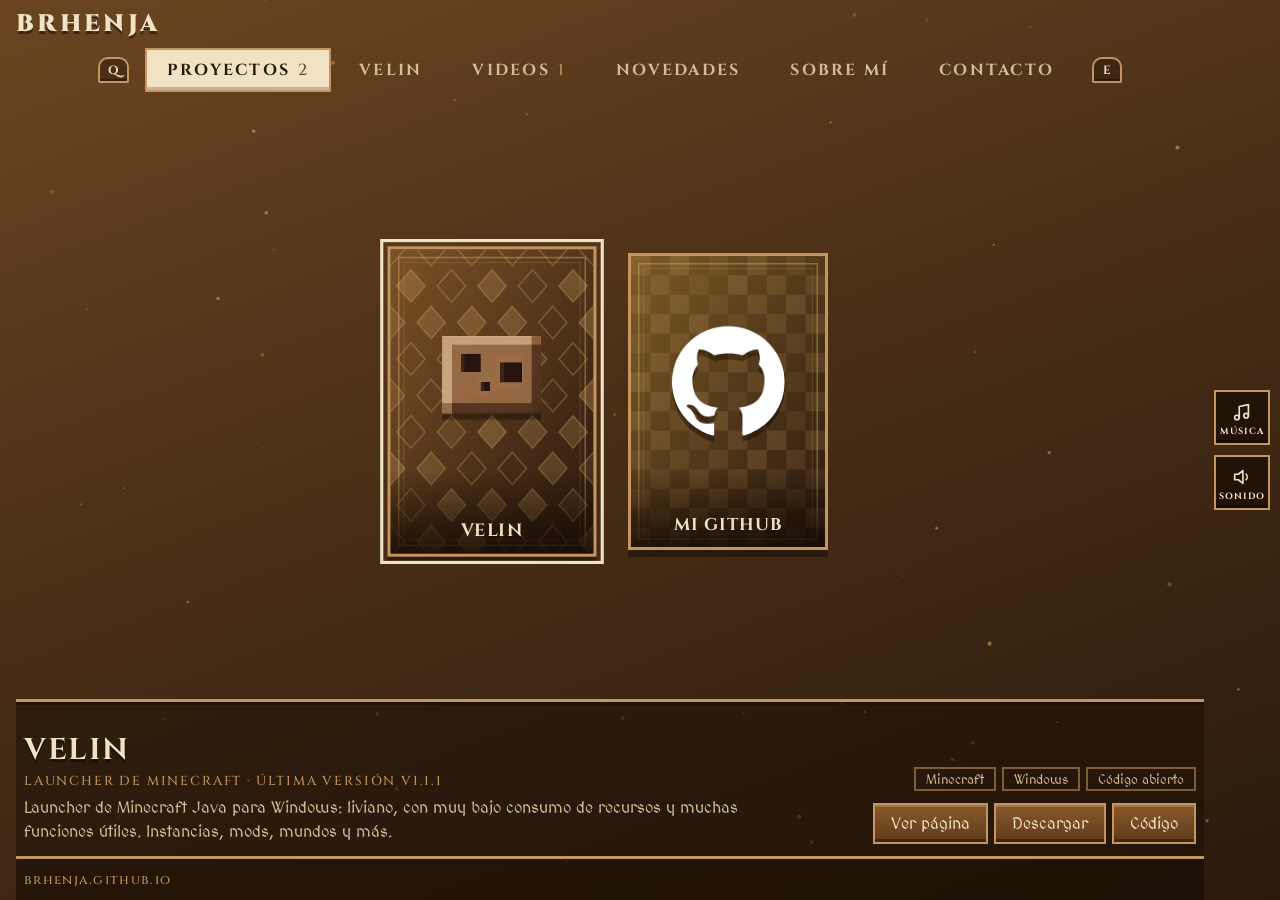
==== commit 6724dbff: "Actualizar sitio" ====
--- a/index.html
+++ b/index.html
@@ -13,6 +13,7 @@
 <meta property="og:url" content="https://brhenja.github.io/">
 <meta property="og:image" content="https://brhenja.github.io/icon.png">
 <meta name="twitter:card" content="summary">
+<link rel="stylesheet" href="https://fonts.googleapis.com/css2?family=Cinzel:wght@500;700;900&amp;family=MedievalSharp&amp;display=swap">
 <link rel="stylesheet" href="style.css">
 <style>html{background:#2a1a0d}</style>
 </head>
@@ -45,7 +46,7 @@
   </button>
 </div>
 <script src="defaults.js"></script>
-<script src="config.js?v=1"></script>
+<script src="config.js?v=1794718819424"></script>
 <script src="engine.js"></script>
 </body>
 </html>
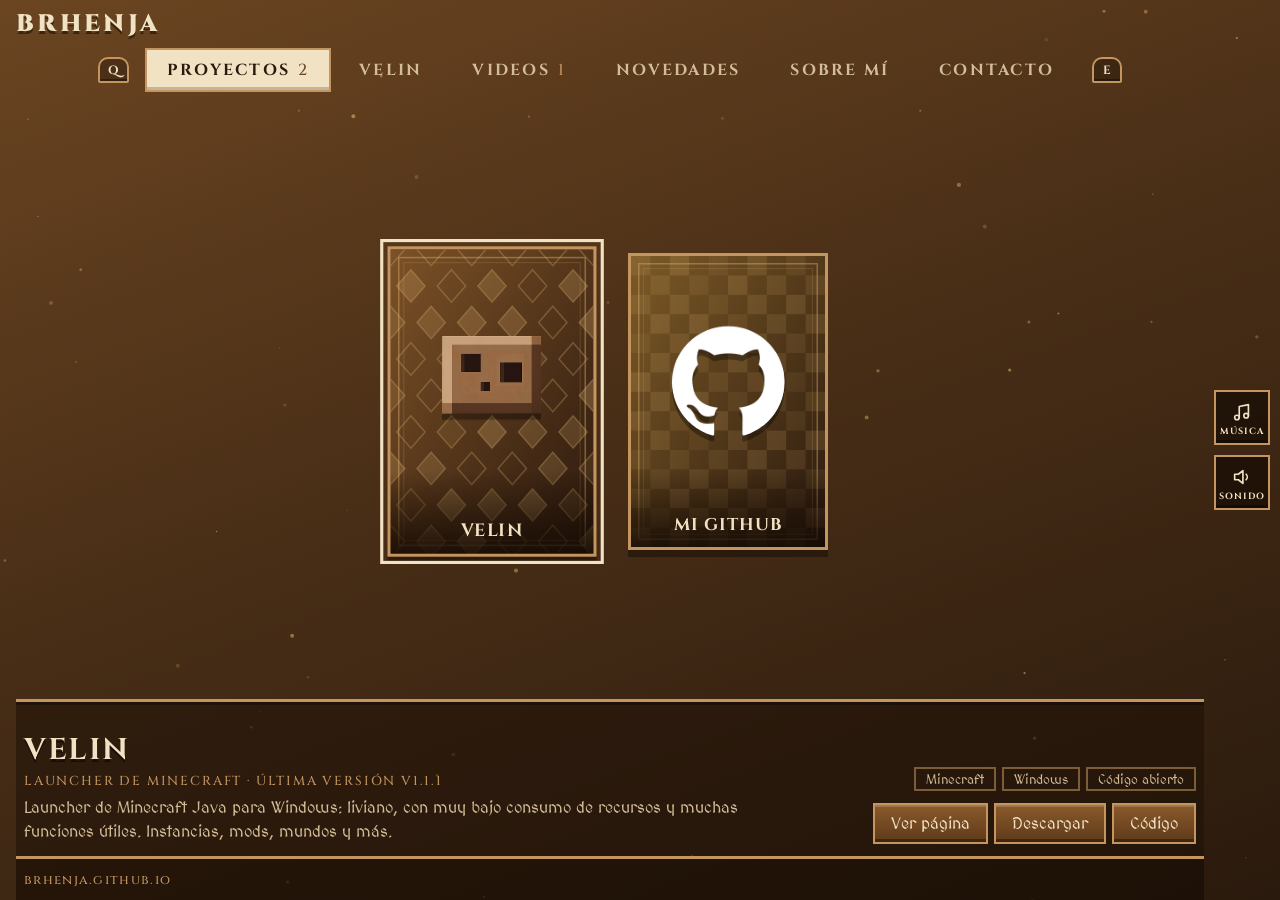
==== commit 1b3393e6: "Actualizar sitio" ====
--- a/index.html
+++ b/index.html
@@ -46,7 +46,7 @@
   </button>
 </div>
 <script src="defaults.js"></script>
-<script src="config.js?v=1794718819424"></script>
+<script src="config.js?v=1794720374268"></script>
 <script src="engine.js"></script>
 </body>
 </html>
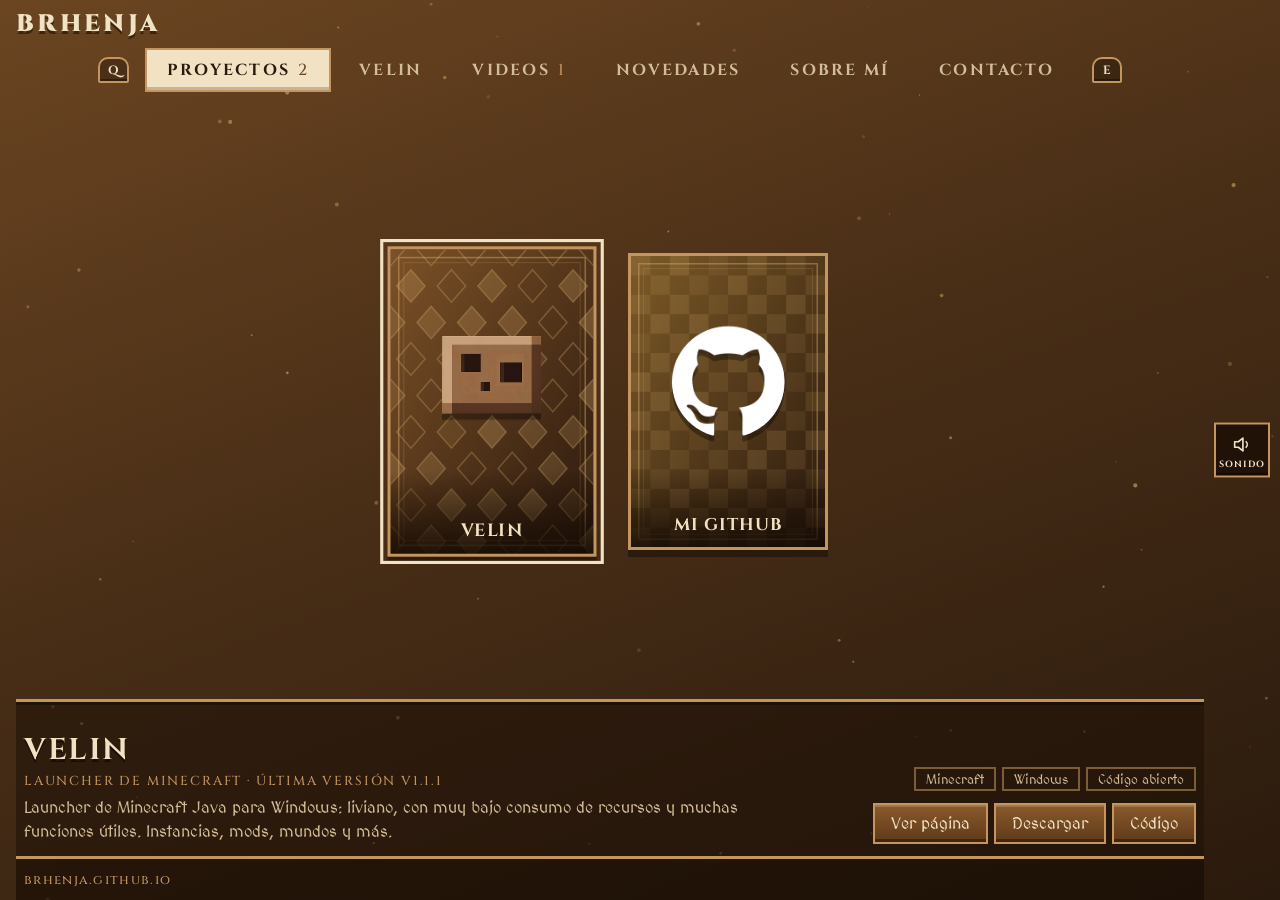
==== commit a1d51af3: "Actualizar sitio" ====
--- a/index.html
+++ b/index.html
@@ -46,7 +46,7 @@
   </button>
 </div>
 <script src="defaults.js"></script>
-<script src="config.js?v=1794720374268"></script>
+<script src="config.js?v=1795200126359"></script>
 <script src="engine.js"></script>
 </body>
 </html>
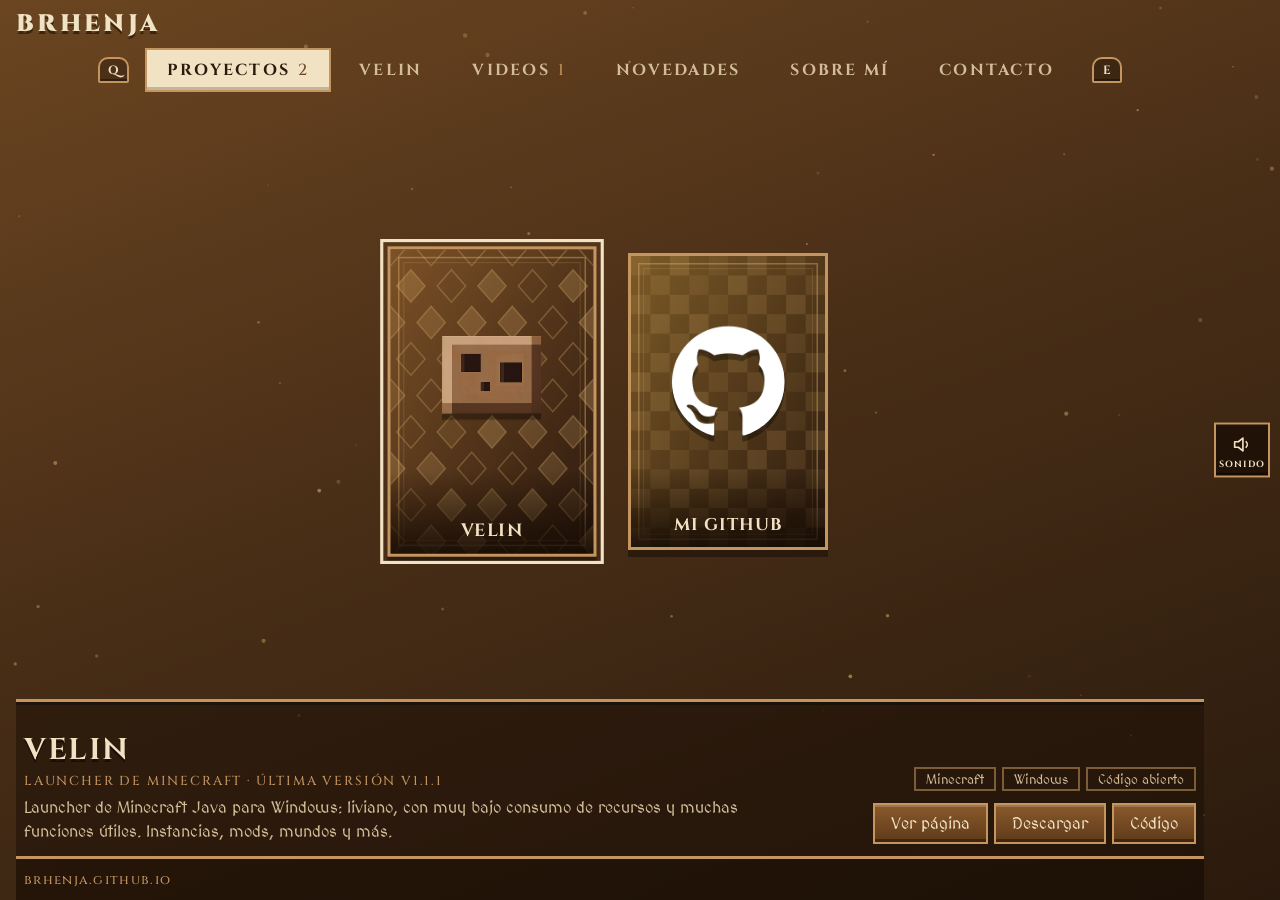
==== commit 32aa27ff: "Actualizar sitio" ====
--- a/index.html
+++ b/index.html
@@ -46,7 +46,7 @@
   </button>
 </div>
 <script src="defaults.js"></script>
-<script src="config.js?v=1795200126359"></script>
+<script src="config.js?v=1795200443429"></script>
 <script src="engine.js"></script>
 </body>
 </html>
